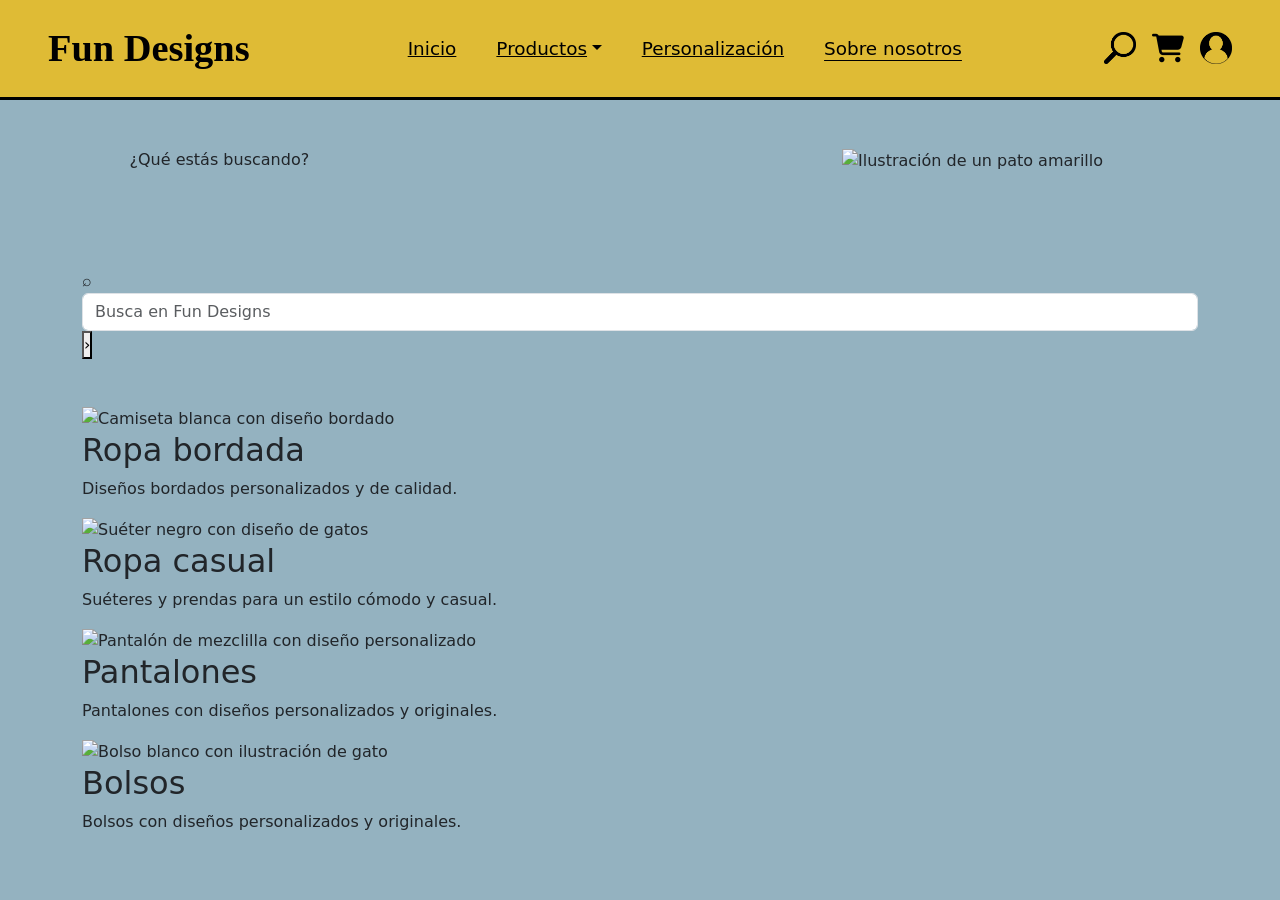
==== busqueda.html @ afbfbb39 "Update busqueda.html" ====
<!DOCTYPE html>
<html lang="es">
<head>
  <meta charset="UTF-8">
  <meta name="viewport" content="width=device-width, initial-scale=1.0">
  <title>Productos | Fun Designs</title>
  <link rel="stylesheet" href="css/style.css">
  <link href="https://cdn.jsdelivr.net/npm/bootstrap@5.3.8/dist/css/bootstrap.min.css" rel="stylesheet">
</head>

<body>
  <header>
    <nav class="navbar navbar-expand-lg fun-navbar">
      <div class="container-fluid px-4 px-lg-5">
        <a class="navbar-brand fun-brand" href="index.html">Fun Designs</a>

        <button class="navbar-toggler" type="button" data-bs-toggle="collapse" data-bs-target="#menuPrincipal" aria-controls="menuPrincipal" aria-expanded="false" aria-label="Abrir menú de navegación">
          <span class="navbar-toggler-icon"></span>
        </button>

        <div class="collapse navbar-collapse" id="menuPrincipal">
          <ul class="navbar-nav mx-auto align-items-lg-center gap-lg-4">
            <li class="nav-item">
              <a class="nav-link" href="index.html">Inicio</a>
            </li>
            <li class="nav-item dropdown">
              <a class="nav-link dropdown-toggle" href="#" role="button" data-bs-toggle="dropdown" aria-expanded="false">Productos</a>
              <ul class="dropdown-menu">
                <li><a class="dropdown-item" href="index.html#products-section">Productos destacados</a></li>
                <li><a class="dropdown-item" href="index.html#categories-section">Categorías</a></li>
              </ul>
            </li>
            <li class="nav-item">
              <a class="nav-link" href="#">Personalización</a>
            </li>
            <li class="nav-item">
              <a class="nav-link active" aria-current="page" href="sobre-nosotros.html">Sobre nosotros</a>
            </li>
          </ul>

          <div class="navbar-icons d-flex align-items-center gap-3 mt-3 mt-lg-0">
            <a href="busqueda.html" aria-label="Buscar"><img src="img/search.png" alt="Buscar"></a>
            <a href="#" aria-label="Carrito"><img src="img/carrito.png" alt="Carrito de compras"></a>
            <a href="#" aria-label="Usuario"><img src="img/usuario.png" alt="Cuenta de usuario"></a>
          </div>
        </div>
      </div>
    </nav>
  </header>

  <main>
    <section id="encabezado-busqueda" class="container-fluid">
      <div class="container py-5">
        <div class="row align-items-center justify-content-center g-4">
          <div class="col-12 col-md-7 text-center text-md-start">
            <div class="search-question" aria-label="¿Qué estás buscando?">
              <span class="question-yellow">¿Qué estás</span>
              <span class="question-paper">buscando?</span>
            </div>
          </div>
          <div class="col-8 col-sm-6 col-md-4 text-center">
            <img src="img/pato-busqueda.png" class="img-fluid search-duck" alt="Ilustración de un pato amarillo">
          </div>
        </div>
      </div>
    </section>

    <section id="resultados-busqueda" class="container-fluid py-5">
      <div class="container search-content">
        <form class="search-form mb-5" role="search" action="#" method="get">
          <label for="buscador" class="visually-hidden">Buscar en Fun Designs</label>
          <span class="search-form-icon" aria-hidden="true">⌕</span>
          <input id="buscador" name="q" type="search" class="form-control" placeholder="Busca en Fun Designs">
          <button type="submit" class="search-submit" aria-label="Realizar búsqueda">›</button>
        </form>

        <div class="search-results-list">
          <article class="search-result-card">
            <img src="img/ropa-bordada.png" alt="Camiseta blanca con diseño bordado" class="search-result-image">
            <div>
              <h2>Ropa bordada</h2>
              <p>Diseños bordados personalizados y de calidad.</p>
            </div>
          </article>

          <article class="search-result-card">
            <img src="img/ropa-casual-busqueda.png" alt="Suéter negro con diseño de gatos" class="search-result-image">
            <div>
              <h2>Ropa casual</h2>
              <p>Suéteres y prendas para un estilo cómodo y casual.</p>
            </div>
          </article>

          <article class="search-result-card">
            <img src="img/pantalones-busqueda.png" alt="Pantalón de mezclilla con diseño personalizado" class="search-result-image">
            <div>
              <h2>Pantalones</h2>
              <p>Pantalones con diseños personalizados y originales.</p>
            </div>
          </article>

          <article class="search-result-card">
            <img src="img/bolsos-busqueda.png" alt="Bolso blanco con ilustración de gato" class="search-result-image">
            <div>
              <h2>Bolsos</h2>
              <p>Bolsos con diseños personalizados y originales.</p>
            </div>
          </article>
        </div>
      </div>
    </section>
  </main>

  <script src="https://cdn.jsdelivr.net/npm/bootstrap@5.3.8/dist/js/bootstrap.bundle.min.js"></script>
</body>
</html>
---- css/style.css ----
@import url('https://fonts.googleapis.com/css2?family=Poppins:wght@400;600;700&display=swap');

* {
    box-sizing: border-box;
    margin: 0;
    padding: 0;
}

body {
    font-family: 'Poppins', sans-serif;
    color: #000;
    background: #94B2C0 !important;
}

button {
    font-family: inherit;
    cursor: pointer;
}

.header {
    height: 100px;
    width: 100%;
    display: flex;
    align-items: center;
	padding-left: 20px;
	padding-right: 30px;
	background-color: #DFBB35;
    border-bottom: 3px solid black;
}

.navbar .nav-link {
    font-size: 20px;
    color: #000;
	font-weight: bold;
	text-decoration: underline;
}

.header-icons {
    display: flex;
    gap: 30px;
    margin-left: auto;
}


#hero {
    min-height: 700px;
    background: #5E8EA6;
    padding: 70px 60px;
}

.primary-button,
.secondary-button {
    padding: 14px 25px;

    background: #94B2C0;

    border: 2px solid black;
    border-radius: 13px;

    font-size: 38px;
}

#products-section {
    padding: 50px 30px 80px;
    background: #94B2C0;
    border: 3px solid black;
}

.section-title h2 {
    font-size: 45px;
    font-weight: 400;
}

.product-card {
    overflow: hidden;
    background: #5E8EA6;
    border: 2px solid black;
    border-radius: 13px;
}

.product-image {
    display: flex;
    justify-content: center;
    align-items: center;
    width: 100%;
    height: 385px;
    background: #94b2c0;
}

.product-info {
    padding: 10px 14px 16px;
    border-top: 2px solid black;
}

.product-info h3 {
    font-size: 24px;
    font-weight: 400;
}

.product-info p {
    margin-top: 4px;
    font-size: 20px;
}

#categories-section {
    padding: 60px 30px 100px;
    background: #94B2C0;
}

#categories-section > h2 {
    margin-bottom: 40px;
    font-size: 45px;
    font-weight: 400;
}

.category-card {
	position: relative;
    min-height: 420px;
    display: flex;
    justify-content: space-between;
    overflow: hidden;
    background: #5E8EA6;
    border: 2px solid black;
    border-radius: 13px;
	flex-direction: row;
}

.category-image {
    display: flex;
    align-items: flex-end; 
    justify-content: flex-start;
}

.category-content {
	width: 50%;
    padding: 20px 20px 20px 10px;
    text-align: left;
}

.category-content h3 {
    font-size: 36px;
    font-weight: 400;
}

.category-content p {
    margin-top: 15px;
    font-size: 24px;
}

#promo-section {
    position: relative;
    display: flex;
    align-items: center;
    justify-content: space-between;
    min-height: 200px;
    padding: 50px;
    background: #DFBB35;
    border: 3px solid black;
}

.promo-decoration {
    position: absolute;
    top: 50%;                 
    left: 40px;              
    transform: translateY(-50%); 
    z-index: 2;            
}

.promo-decoration img {
    width: 500px;
    height: auto;
    display: block;
}

.promo-content h2 {
    font-size: 45px;
    font-weight: 400;
	margin-left: 500px;
}

.promo-code {
    display: flex;
    align-items: center;
    gap: 25px;
    margin-top: 10px;
    font-size: 36px;
	margin-left: 500px;
}

.promo-code strong {
    padding: 5px 15px;
    border: 2px solid black;
    border-radius: 13px;
}

.footer {
    padding: 30px 40px 40px;
    background: #5E8EA6;
    border: 3px solid black;
	margin-top: 90px;
}

.footer-title {
    display: flex;
    align-items: center;
    gap: 15px;
}

.footer-title h2 {
    font-size: 45px;
    font-weight: 400;
	margin: 0;
}

.footer-line {
    height: 3px;
    margin: 20px 0;
    background: black;
}

.footer-image {
    width: 159px;
    height: 235px;
    background: #94B2C0;
}

.copyright {
    font-size: 30px;
}
/* ================================
   PÁGINA SOBRE NOSOTROS
   ================================ */

.fun-navbar {
    min-height: 100px;
    background-color: #DFBB35;
    border-bottom: 3px solid #000;
}

.fun-brand {
    font-size: clamp(2rem, 3vw, 3.25rem) !important;
    font-family: Georgia, 'Times New Roman', serif;
    font-weight: 700;
    color: #000 !important;
}

.fun-navbar .nav-link {
    color: #000;
    font-size: 1.15rem;
    font-weight: 500;
}

.fun-navbar .nav-link:hover,
.fun-navbar .nav-link:focus,
.fun-navbar .nav-link.active {
    color: #000;
    text-decoration: underline;
    text-underline-offset: 5px;
}

.navbar-icons img {
    width: 32px;
    height: 32px;
    object-fit: contain;
}

#sobre-nosotros {
    min-height: calc(100vh - 100px);
    background-color: #5E8EA6;
}

.about-title {
    margin-bottom: 7rem;
    font-family: Georgia, 'Times New Roman', serif;
    font-size: clamp(2rem, 4vw, 3.2rem);
    font-weight: 700;
}

.about-row {
    padding-bottom: 3rem;
}

.about-card {
    max-width: 390px;
    margin: 0 auto;
}

.about-image {
    width: 118px;
    height: 118px;
    margin-bottom: 1.25rem;
    border-radius: 50%;
    object-fit: cover;
}

.about-card h2 {
    margin-bottom: 1.3rem;
    font-family: Georgia, 'Times New Roman', serif;
    font-size: clamp(1.35rem, 2vw, 1.75rem);
    font-weight: 700;
}

.about-card p {
    margin: 0 auto;
    max-width: 330px;
    font-size: 1.05rem;
    line-height: 1.35;
}

@media (max-width: 991.98px) {
    .fun-navbar {
        padding: 0.75rem 0;
    }

    .fun-navbar .navbar-collapse {
        padding-top: 1rem;
    }

    .about-title {
        margin-bottom: 4rem;
    }
}

@media (max-width: 767.98px) {
    .about-title {
        margin-bottom: 3rem;
    }

    .about-card {
        max-width: 430px;
    }

    .about-card p {
        max-width: 380px;
    }
}
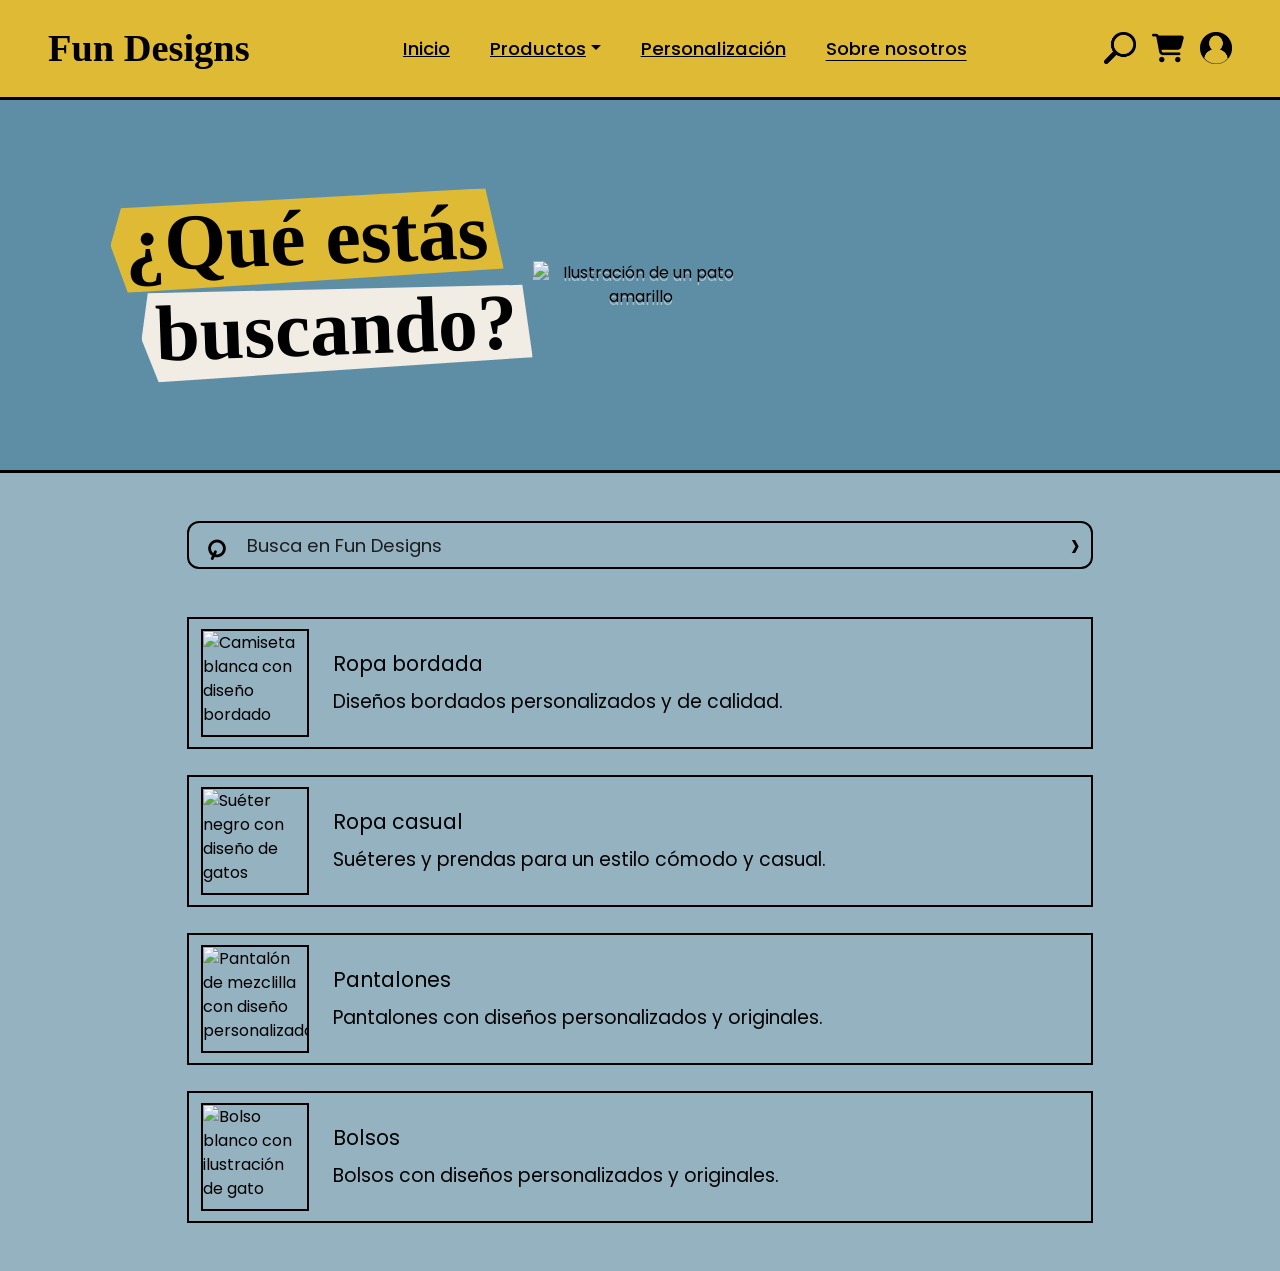
==== commit eee69a28: "Update busqueda.html" ====
--- a/busqueda.html
+++ b/busqueda.html
@@ -3,11 +3,10 @@
 <head>
   <meta charset="UTF-8">
   <meta name="viewport" content="width=device-width, initial-scale=1.0">
-  <title>Productos | Fun Designs</title>
+  <title>Búsqueda | Fun Designs</title>
+  <link href="https://cdn.jsdelivr.net/npm/bootstrap@5.3.8/dist/css/bootstrap.min.css" rel="stylesheet">
   <link rel="stylesheet" href="css/style.css">
-  <link href="https://cdn.jsdelivr.net/npm/bootstrap@5.3.8/dist/css/bootstrap.min.css" rel="stylesheet">
 </head>
-
 <body>
   <header>
     <nav class="navbar navbar-expand-lg fun-navbar">
--- a/css/style.css
+++ b/css/style.css
@@ -226,111 +226,327 @@
 
 .copyright {
     font-size: 30px;
-}
-/* ================================
-   PÁGINA SOBRE NOSOTROS
-   ================================ */
-
-.fun-navbar {
-    min-height: 100px;
-    background-color: #DFBB35;
-    border-bottom: 3px solid #000;
-}
-
-.fun-brand {
-    font-size: clamp(2rem, 3vw, 3.25rem) !important;
-    font-family: Georgia, 'Times New Roman', serif;
-    font-weight: 700;
-    color: #000 !important;
-}
-
-.fun-navbar .nav-link {
-    color: #000;
-    font-size: 1.15rem;
-    font-weight: 500;
-}
-
-.fun-navbar .nav-link:hover,
-.fun-navbar .nav-link:focus,
-.fun-navbar .nav-link.active {
-    color: #000;
-    text-decoration: underline;
-    text-underline-offset: 5px;
-}
-
-.navbar-icons img {
-    width: 32px;
-    height: 32px;
-    object-fit: contain;
-}
-
-#sobre-nosotros {
-    min-height: calc(100vh - 100px);
-    background-color: #5E8EA6;
-}
-
-.about-title {
-    margin-bottom: 7rem;
-    font-family: Georgia, 'Times New Roman', serif;
-    font-size: clamp(2rem, 4vw, 3.2rem);
-    font-weight: 700;
-}
-
-.about-row {
-    padding-bottom: 3rem;
-}
-
-.about-card {
-    max-width: 390px;
-    margin: 0 auto;
-}
-
-.about-image {
-    width: 118px;
-    height: 118px;
-    margin-bottom: 1.25rem;
-    border-radius: 50%;
-    object-fit: cover;
-}
-
-.about-card h2 {
-    margin-bottom: 1.3rem;
-    font-family: Georgia, 'Times New Roman', serif;
-    font-size: clamp(1.35rem, 2vw, 1.75rem);
-    font-weight: 700;
-}
-
-.about-card p {
-    margin: 0 auto;
-    max-width: 330px;
-    font-size: 1.05rem;
-    line-height: 1.35;
-}
-
-@media (max-width: 991.98px) {
-    .fun-navbar {
-        padding: 0.75rem 0;
-    }
-
-    .fun-navbar .navbar-collapse {
-        padding-top: 1rem;
-    }
-
-    .about-title {
-        margin-bottom: 4rem;
-    }
-}
-
-@media (max-width: 767.98px) {
-    .about-title {
-        margin-bottom: 3rem;
-    }
-
-    .about-card {
-        max-width: 430px;
-    }
-
-    .about-card p {
-        max-width: 380px;
-    }
-}
+}
+/* ================================
+   PÁGINA SOBRE NOSOTROS
+   ================================ */
+
+.fun-navbar {
+    min-height: 100px;
+    background-color: #DFBB35;
+    border-bottom: 3px solid #000;
+}
+
+.fun-brand {
+    font-size: clamp(2rem, 3vw, 3.25rem) !important;
+    font-family: Georgia, 'Times New Roman', serif;
+    font-weight: 700;
+    color: #000 !important;
+}
+
+.fun-navbar .nav-link {
+    color: #000;
+    font-size: 1.15rem;
+    font-weight: 500;
+}
+
+.fun-navbar .nav-link:hover,
+.fun-navbar .nav-link:focus,
+.fun-navbar .nav-link.active {
+    color: #000;
+    text-decoration: underline;
+    text-underline-offset: 5px;
+}
+
+.navbar-icons img {
+    width: 32px;
+    height: 32px;
+    object-fit: contain;
+}
+
+#sobre-nosotros {
+    min-height: calc(100vh - 100px);
+    background-color: #5E8EA6;
+}
+
+.about-title {
+    margin-bottom: 7rem;
+    font-family: Georgia, 'Times New Roman', serif;
+    font-size: clamp(2rem, 4vw, 3.2rem);
+    font-weight: 700;
+}
+
+.about-row {
+    padding-bottom: 3rem;
+}
+
+.about-card {
+    max-width: 390px;
+    margin: 0 auto;
+}
+
+.about-image {
+    width: 118px;
+    height: 118px;
+    margin-bottom: 1.25rem;
+    border-radius: 50%;
+    object-fit: cover;
+}
+
+.about-card h2 {
+    margin-bottom: 1.3rem;
+    font-family: Georgia, 'Times New Roman', serif;
+    font-size: clamp(1.35rem, 2vw, 1.75rem);
+    font-weight: 700;
+}
+
+.about-card p {
+    margin: 0 auto;
+    max-width: 330px;
+    font-size: 1.05rem;
+    line-height: 1.35;
+}
+
+@media (max-width: 991.98px) {
+    .fun-navbar {
+        padding: 0.75rem 0;
+    }
+
+    .fun-navbar .navbar-collapse {
+        padding-top: 1rem;
+    }
+
+    .about-title {
+        margin-bottom: 4rem;
+    }
+}
+
+@media (max-width: 767.98px) {
+    .about-title {
+        margin-bottom: 3rem;
+    }
+
+    .about-card {
+        max-width: 430px;
+    }
+
+    .about-card p {
+        max-width: 380px;
+    }
+}
+
+/* ================================
+   PÁGINA DE BÚSQUEDA
+   ================================ */
+
+.search-navbar .product-dropdown-link {
+    min-width: 190px;
+    padding: .35rem .75rem !important;
+    border: 1.5px solid #000;
+}
+
+#encabezado-busqueda {
+    background-color: #5E8EA6;
+    border-bottom: 3px solid #000;
+}
+
+#encabezado-busqueda .container {
+    min-height: 370px;
+    display: flex;
+    align-items: center;
+}
+
+.search-question {
+    display: inline-flex;
+    flex-direction: column;
+    align-items: flex-start;
+    font-family: Georgia, 'Times New Roman', serif;
+    font-weight: 700;
+    font-size: clamp(3rem, 6.2vw, 6rem);
+    line-height: .95;
+    transform: rotate(-2deg);
+}
+
+.question-yellow,
+.question-paper {
+    display: inline-block;
+    padding: .08em .18em .13em;
+    color: #000;
+}
+
+.question-yellow {
+    background: #DFBB35;
+    clip-path: polygon(3% 8%, 96% 0, 100% 88%, 4% 100%, 0 48%);
+}
+
+.question-paper {
+    margin-top: -.02em;
+    margin-left: .35em;
+    background: #f1ece4;
+    clip-path: polygon(2% 3%, 98% 8%, 100% 87%, 4% 100%, 0 53%);
+}
+
+.search-duck {
+    width: min(330px, 100%);
+    filter: drop-shadow(0 3px 0 rgba(255,255,255,.45));
+}
+
+#resultados-busqueda {
+    background-color: #94B2C0;
+    min-height: 710px;
+}
+
+.search-content {
+    max-width: 930px;
+}
+
+.search-form {
+    position: relative;
+    display: flex;
+    align-items: center;
+}
+
+.search-form .form-control {
+    height: 48px;
+    padding: 0 55px 0 58px;
+    background: transparent;
+    border: 2px solid #000;
+    border-radius: 12px;
+    color: #000;
+    font-size: 1.15rem;
+    box-shadow: none;
+}
+
+.search-form .form-control::placeholder {
+    color: #1d1d1d;
+    opacity: 1;
+}
+
+.search-form .form-control:focus {
+    background: rgba(255,255,255,.08);
+    border-color: #000;
+    box-shadow: 0 0 0 .2rem rgba(0,0,0,.08);
+}
+
+.search-form-icon {
+    position: absolute;
+    left: 17px;
+    z-index: 2;
+    font-family: Arial, sans-serif;
+    font-size: 2.2rem;
+    font-weight: 700;
+    line-height: 1;
+    transform: rotate(-20deg);
+    pointer-events: none;
+}
+
+.search-submit {
+    position: absolute;
+    right: 13px;
+    z-index: 2;
+    border: 0;
+    background: transparent;
+    color: #000;
+    font-size: 2.3rem;
+    line-height: 1;
+}
+
+.search-results-list {
+    display: grid;
+    gap: 26px;
+}
+
+.search-result-card {
+    display: flex;
+    align-items: center;
+    gap: 24px;
+    min-height: 130px;
+    padding: 10px 12px;
+    border: 2px solid #000;
+    background: transparent;
+}
+
+.search-result-image {
+    width: 108px;
+    height: 108px;
+    flex: 0 0 108px;
+    object-fit: contain;
+    border: 2px solid #000;
+    background: #94B2C0;
+}
+
+.search-result-card h2 {
+    margin: 0 0 12px;
+    font-size: 1.28rem;
+    font-weight: 400;
+}
+
+.search-result-card p {
+    margin: 0;
+    font-size: 1.18rem;
+    line-height: 1.35;
+}
+
+@media (max-width: 991.98px) {
+    #encabezado-busqueda .container {
+        min-height: 330px;
+    }
+
+    .search-navbar .product-dropdown-link {
+        min-width: 0;
+        border: 0;
+        padding-left: 0 !important;
+    }
+}
+
+@media (max-width: 767.98px) {
+    #encabezado-busqueda .container {
+        min-height: auto;
+    }
+
+    .search-question {
+        align-items: center;
+        font-size: clamp(2.8rem, 13vw, 4.6rem);
+    }
+
+    .question-paper {
+        margin-left: 0;
+    }
+
+    .search-duck {
+        width: min(245px, 75vw);
+    }
+
+    .search-result-card {
+        gap: 15px;
+        min-height: 112px;
+    }
+
+    .search-result-image {
+        width: 88px;
+        height: 88px;
+        flex-basis: 88px;
+    }
+
+    .search-result-card h2 {
+        margin-bottom: 6px;
+        font-size: 1.08rem;
+    }
+
+    .search-result-card p {
+        font-size: .95rem;
+    }
+}
+
+@media (max-width: 480px) {
+    .search-result-card {
+        align-items: flex-start;
+        padding: 10px;
+    }
+
+    .search-result-image {
+        width: 74px;
+        height: 74px;
+        flex-basis: 74px;
+    }
+}
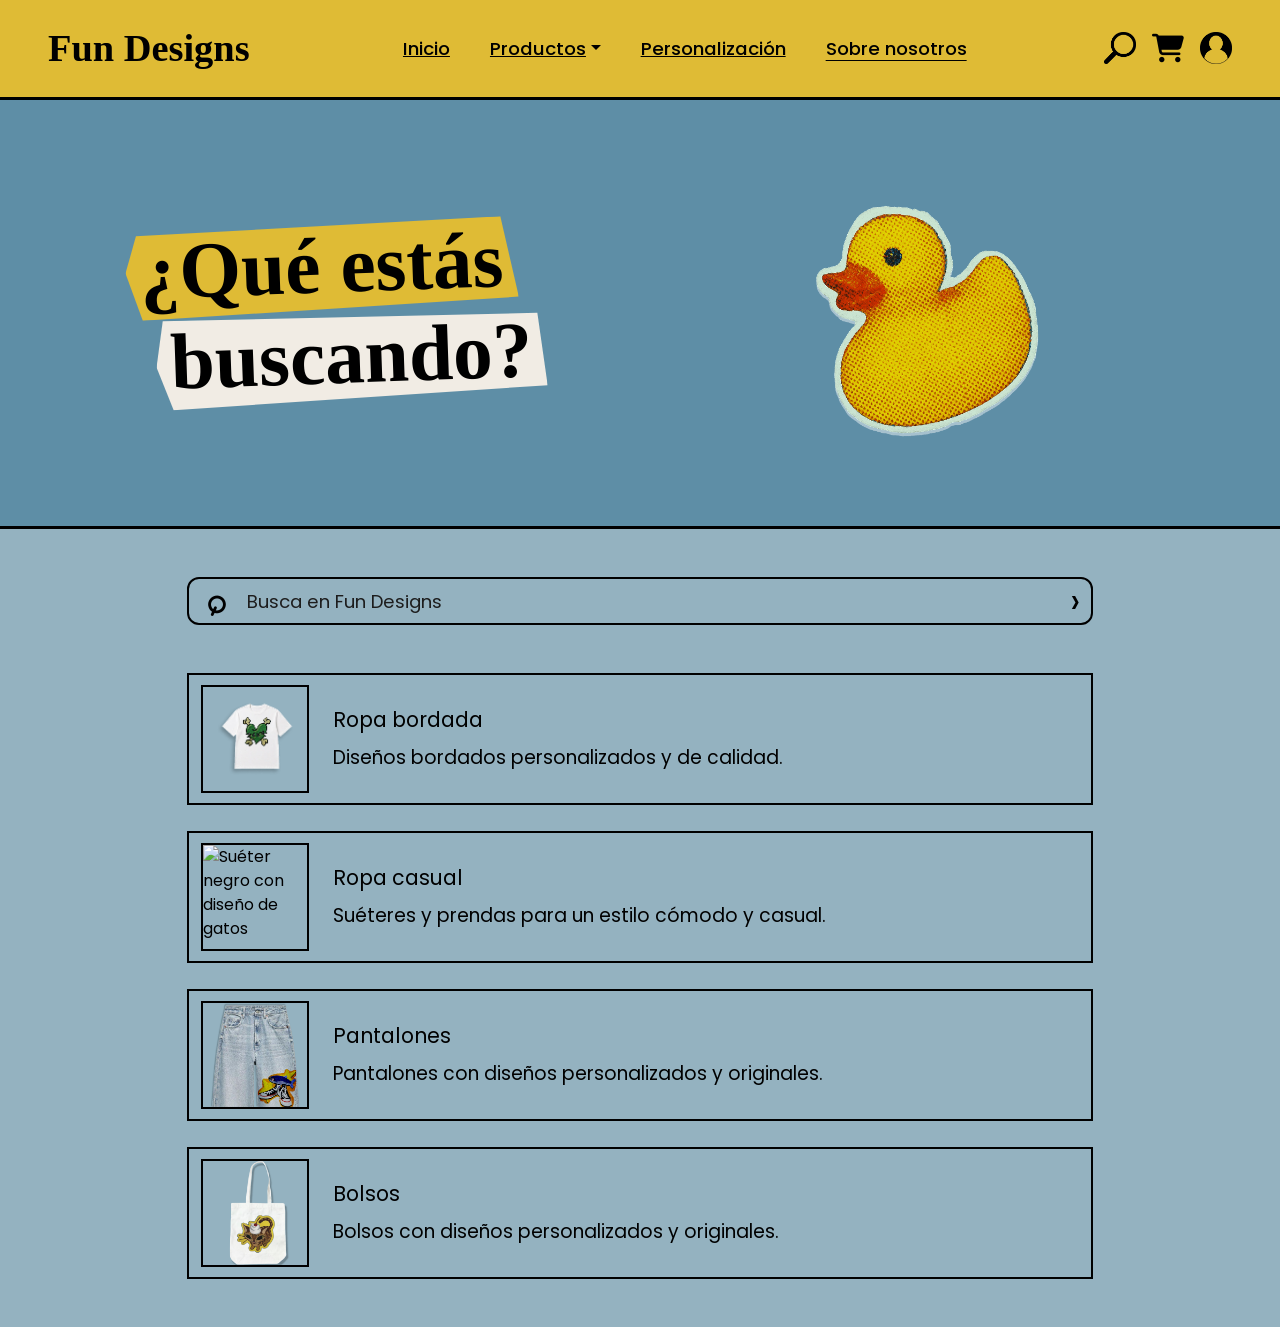
==== commit a2e60590: "Update busqueda.html" ====
--- a/busqueda.html
+++ b/busqueda.html
@@ -91,7 +91,7 @@
           </article>
 
           <article class="search-result-card">
-            <img src="img/pantalones-busqueda.png" alt="Pantalón de mezclilla con diseño personalizado" class="search-result-image">
+            <img src="img/jeans.png" alt="Pantalón de mezclilla con diseño personalizado" class="search-result-image">
             <div>
               <h2>Pantalones</h2>
               <p>Pantalones con diseños personalizados y originales.</p>
@@ -99,7 +99,7 @@
           </article>
 
           <article class="search-result-card">
-            <img src="img/bolsos-busqueda.png" alt="Bolso blanco con ilustración de gato" class="search-result-image">
+            <img src="img/cat_sundae.png" alt="Bolso blanco con ilustración de gato" class="search-result-image">
             <div>
               <h2>Bolsos</h2>
               <p>Bolsos con diseños personalizados y originales.</p>
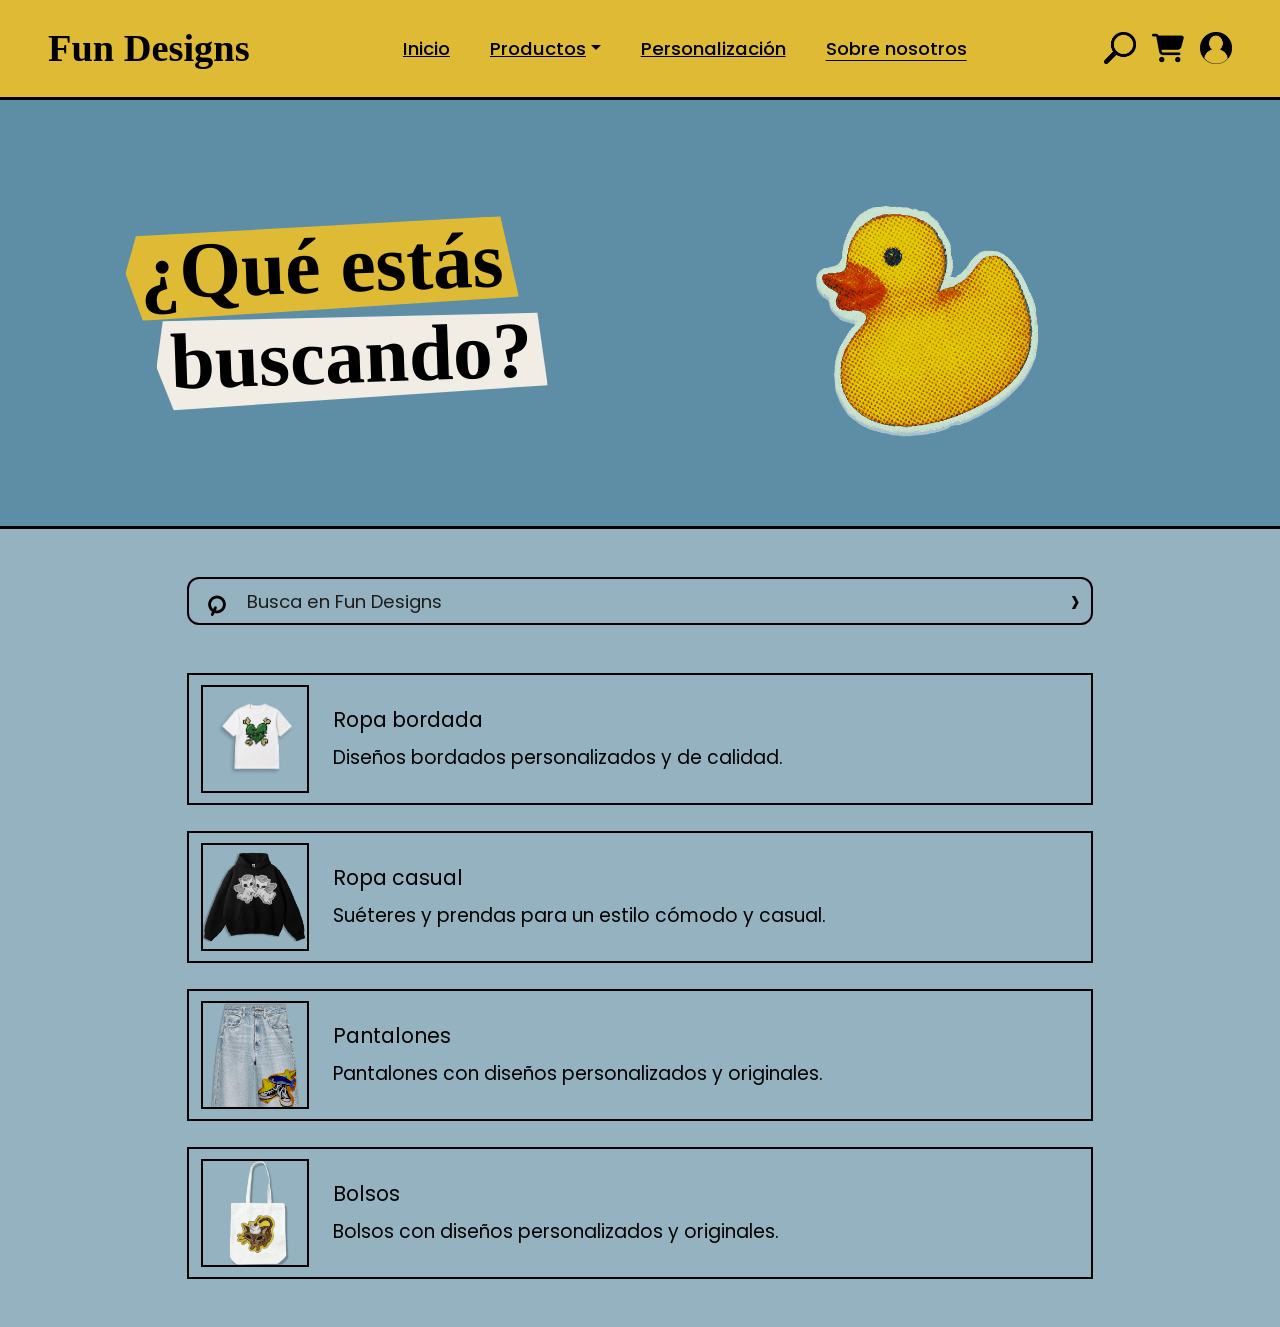
==== commit 0a6585e8: "Update busqueda.html" ====
--- a/busqueda.html
+++ b/busqueda.html
@@ -83,7 +83,7 @@
           </article>
 
           <article class="search-result-card">
-            <img src="img/ropa-casual-busqueda.png" alt="Suéter negro con diseño de gatos" class="search-result-image">
+            <img src="img/angel_cats.png" alt="Suéter negro con diseño de gatos" class="search-result-image">
             <div>
               <h2>Ropa casual</h2>
               <p>Suéteres y prendas para un estilo cómodo y casual.</p>
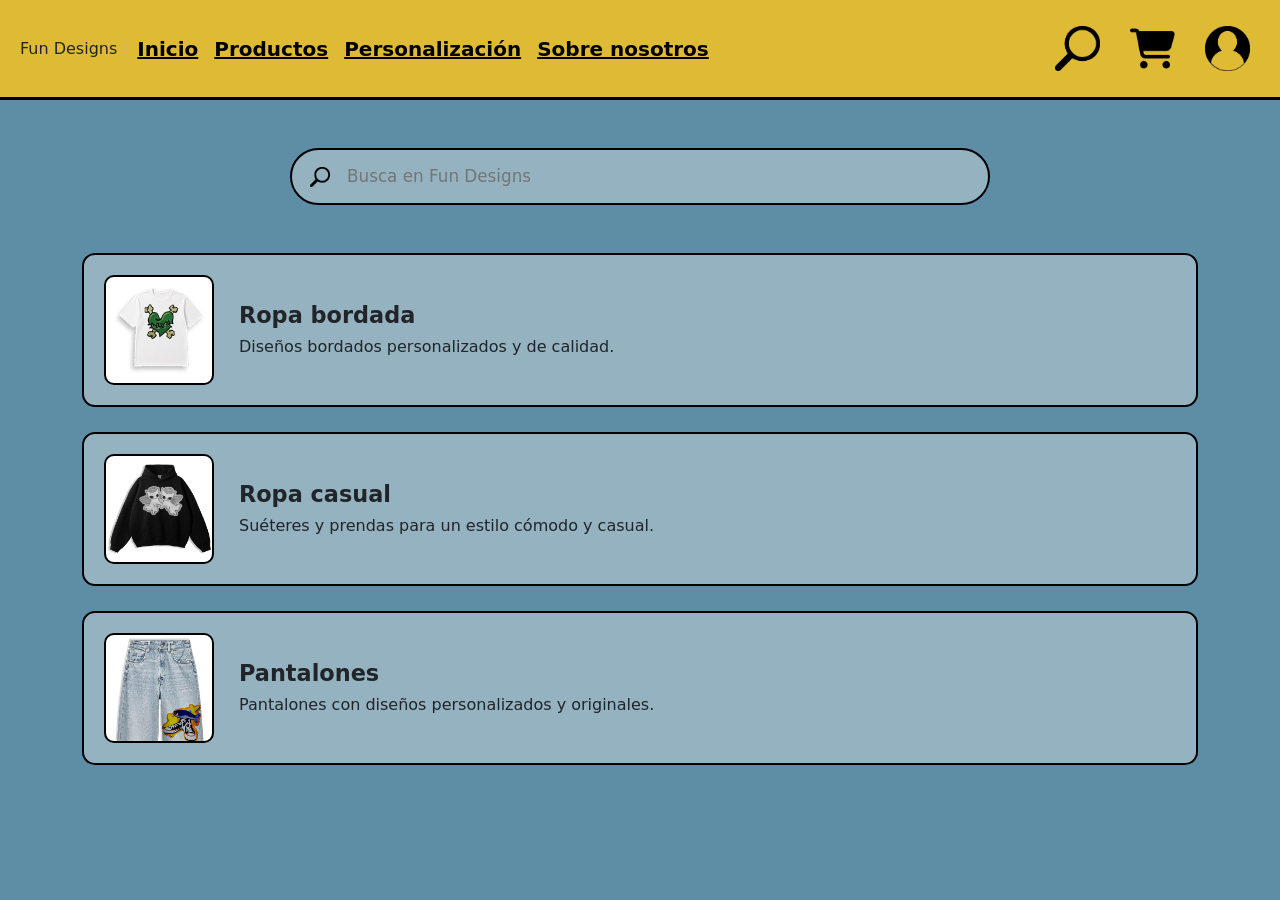
==== commit b283e882: "Add files via upload Arreglo de errores." ====
--- a/busqueda.html
+++ b/busqueda.html
@@ -1,115 +1,79 @@
-<!DOCTYPE html>
-<html lang="es">
-<head>
-  <meta charset="UTF-8">
-  <meta name="viewport" content="width=device-width, initial-scale=1.0">
-  <title>Búsqueda | Fun Designs</title>
-  <link href="https://cdn.jsdelivr.net/npm/bootstrap@5.3.8/dist/css/bootstrap.min.css" rel="stylesheet">
-  <link rel="stylesheet" href="css/style.css">
-</head>
-<body>
-  <header>
-    <nav class="navbar navbar-expand-lg fun-navbar">
-      <div class="container-fluid px-4 px-lg-5">
-        <a class="navbar-brand fun-brand" href="index.html">Fun Designs</a>
-
-        <button class="navbar-toggler" type="button" data-bs-toggle="collapse" data-bs-target="#menuPrincipal" aria-controls="menuPrincipal" aria-expanded="false" aria-label="Abrir menú de navegación">
-          <span class="navbar-toggler-icon"></span>
-        </button>
-
-        <div class="collapse navbar-collapse" id="menuPrincipal">
-          <ul class="navbar-nav mx-auto align-items-lg-center gap-lg-4">
-            <li class="nav-item">
-              <a class="nav-link" href="index.html">Inicio</a>
-            </li>
-            <li class="nav-item dropdown">
-              <a class="nav-link dropdown-toggle" href="#" role="button" data-bs-toggle="dropdown" aria-expanded="false">Productos</a>
-              <ul class="dropdown-menu">
-                <li><a class="dropdown-item" href="index.html#products-section">Productos destacados</a></li>
-                <li><a class="dropdown-item" href="index.html#categories-section">Categorías</a></li>
-              </ul>
-            </li>
-            <li class="nav-item">
-              <a class="nav-link" href="#">Personalización</a>
-            </li>
-            <li class="nav-item">
-              <a class="nav-link active" aria-current="page" href="sobre-nosotros.html">Sobre nosotros</a>
-            </li>
-          </ul>
-
-          <div class="navbar-icons d-flex align-items-center gap-3 mt-3 mt-lg-0">
-            <a href="busqueda.html" aria-label="Buscar"><img src="img/search.png" alt="Buscar"></a>
-            <a href="#" aria-label="Carrito"><img src="img/carrito.png" alt="Carrito de compras"></a>
-            <a href="#" aria-label="Usuario"><img src="img/usuario.png" alt="Cuenta de usuario"></a>
-          </div>
-        </div>
-      </div>
-    </nav>
-  </header>
-
-  <main>
-    <section id="encabezado-busqueda" class="container-fluid">
-      <div class="container py-5">
-        <div class="row align-items-center justify-content-center g-4">
-          <div class="col-12 col-md-7 text-center text-md-start">
-            <div class="search-question" aria-label="¿Qué estás buscando?">
-              <span class="question-yellow">¿Qué estás</span>
-              <span class="question-paper">buscando?</span>
-            </div>
-          </div>
-          <div class="col-8 col-sm-6 col-md-4 text-center">
-            <img src="img/pato-busqueda.png" class="img-fluid search-duck" alt="Ilustración de un pato amarillo">
-          </div>
-        </div>
-      </div>
-    </section>
-
-    <section id="resultados-busqueda" class="container-fluid py-5">
-      <div class="container search-content">
-        <form class="search-form mb-5" role="search" action="#" method="get">
-          <label for="buscador" class="visually-hidden">Buscar en Fun Designs</label>
-          <span class="search-form-icon" aria-hidden="true">⌕</span>
-          <input id="buscador" name="q" type="search" class="form-control" placeholder="Busca en Fun Designs">
-          <button type="submit" class="search-submit" aria-label="Realizar búsqueda">›</button>
-        </form>
-
-        <div class="search-results-list">
-          <article class="search-result-card">
-            <img src="img/ropa-bordada.png" alt="Camiseta blanca con diseño bordado" class="search-result-image">
-            <div>
-              <h2>Ropa bordada</h2>
-              <p>Diseños bordados personalizados y de calidad.</p>
-            </div>
-          </article>
-
-          <article class="search-result-card">
-            <img src="img/angel_cats.png" alt="Suéter negro con diseño de gatos" class="search-result-image">
-            <div>
-              <h2>Ropa casual</h2>
-              <p>Suéteres y prendas para un estilo cómodo y casual.</p>
-            </div>
-          </article>
-
-          <article class="search-result-card">
-            <img src="img/jeans.png" alt="Pantalón de mezclilla con diseño personalizado" class="search-result-image">
-            <div>
-              <h2>Pantalones</h2>
-              <p>Pantalones con diseños personalizados y originales.</p>
-            </div>
-          </article>
-
-          <article class="search-result-card">
-            <img src="img/cat_sundae.png" alt="Bolso blanco con ilustración de gato" class="search-result-image">
-            <div>
-              <h2>Bolsos</h2>
-              <p>Bolsos con diseños personalizados y originales.</p>
-            </div>
-          </article>
-        </div>
-      </div>
-    </section>
-  </main>
-
-  <script src="https://cdn.jsdelivr.net/npm/bootstrap@5.3.8/dist/js/bootstrap.bundle.min.js"></script>
-</body>
-</html>
+<!DOCTYPE html>
+<html lang="es">
+<head>
+<meta charset="UTF-8">
+<meta name="viewport" content="width=device-width, initial-scale=1.0">
+<title>Productos | Fun Designs</title>
+<link rel="stylesheet" href="css/style.css">
+<link href="https://cdn.jsdelivr.net/npm/bootstrap@5.3.8/dist/css/bootstrap.min.css" rel="stylesheet">
+</head>
+
+<body>
+<header class="header">
+ <div> <span class="logo-text">Fun Designs</span> </div> 
+  <nav class="navbar navbar-expand-lg">
+    <div class="container-fluid">
+      <ul class="navbar-nav">
+        <li class="nav-item"> <a class="nav-link" href="index.html">Inicio</a></li>
+        <li class="nav-item"> <a class="nav-link" href="productos.html">Productos</a></li>
+        <li class="nav-item"> <a class="nav-link" href="#">Personalización</a></li>
+        <li class="nav-item"> <a class="nav-link text-nowrap" href="#">Sobre nosotros</a></li>
+      </ul>
+    </div>
+  </nav>
+  <div class="header-icons">
+    <div class="icon-placeholder"> <img src="img/search.png" alt="busqueda" width="45"> </div>
+    <div class="icon-placeholder"> <img src="img/carrito.png" alt="carrito" width="45"> </div>
+    <div class="icon-placeholder"> <img src="img/usuario.png" alt="usuario" width="45"> </div>
+  </div>
+</header>
+
+<main>
+  <section id="productos" class="container-fluid">
+    <div class="container py-5">
+
+      <div class="search-box mx-auto mb-5">
+        <img src="img/search.png" alt="" class="search-box-icon">
+        <input type="text" placeholder="Busca en Fun Designs" aria-label="Busca en Fun Designs">
+      </div>
+
+      <div class="browse-list">
+
+        <article class="browse-card">
+          <div class="browse-thumb">
+            <img src="img/Camisa_Bordada.png" alt="Ropa bordada" class="img-fluid">
+          </div>
+          <div class="browse-info">
+            <h2>Ropa bordada</h2>
+            <p>Diseños bordados personalizados y de calidad.</p>
+          </div>
+        </article>
+
+        <article class="browse-card">
+          <div class="browse-thumb">
+            <img src="img/Hoodie Angel.png" alt="Ropa casual" class="img-fluid">
+          </div>
+          <div class="browse-info">
+            <h2>Ropa casual</h2>
+            <p>Suéteres y prendas para un estilo cómodo y casual.</p>
+          </div>
+        </article>
+
+        <article class="browse-card">
+          <div class="browse-thumb">
+            <img src="img/Jeans.png" alt="Pantalones" class="img-fluid">
+          </div>
+          <div class="browse-info">
+            <h2>Pantalones</h2>
+            <p>Pantalones con diseños personalizados y originales.</p>
+          </div>
+        </article>
+
+      </div>
+    </div>
+  </section>
+</main>
+
+<script src="https://cdn.jsdelivr.net/npm/bootstrap@5.3.8/dist/js/bootstrap.bundle.min.js"></script>
+</body>
+</html>
--- a/css/style.css
+++ b/css/style.css
@@ -335,218 +335,100 @@
     }
 }
 
-/* ================================
-   PÁGINA DE BÚSQUEDA
-   ================================ */
-
-.search-navbar .product-dropdown-link {
-    min-width: 190px;
-    padding: .35rem .75rem !important;
-    border: 1.5px solid #000;
-}
-
-#encabezado-busqueda {
+#productos {
+    min-height: calc(100vh - 100px);
     background-color: #5E8EA6;
-    border-bottom: 3px solid #000;
-}
-
-#encabezado-busqueda .container {
-    min-height: 370px;
-    display: flex;
-    align-items: center;
-}
-
-.search-question {
-    display: inline-flex;
+}
+
+.search-box {
+    position: relative;
+    max-width: 700px;
+}
+
+.search-box input {
+    width: 100%;
+    padding: 14px 20px 14px 55px;
+    border: 2px solid #000;
+    border-radius: 50px;
+    background: #94B2C0;
+    font-family: inherit;
+    font-size: 1.05rem;
+}
+
+.search-box-icon {
+    position: absolute;
+    left: 20px;
+    top: 50%;
+    width: 20px;
+    height: 20px;
+    transform: translateY(-50%);
+}
+
+.browse-list {
+    display: flex;
     flex-direction: column;
-    align-items: flex-start;
-    font-family: Georgia, 'Times New Roman', serif;
+    gap: 25px;
+}
+
+.browse-card {
+    display: flex;
+    align-items: center;
+    gap: 25px;
+    padding: 20px;
+    background: #94B2C0;
+    border: 2px solid #000;
+    border-radius: 13px;
+}
+
+.browse-thumb {
+    flex-shrink: 0;
+    width: 110px;
+    height: 110px;
+    display: flex;
+    align-items: center;
+    justify-content: center;
+    overflow: hidden;
+    background: #fff;
+    border: 2px solid #000;
+    border-radius: 10px;
+}
+
+.browse-thumb img {
+    width: 100%;
+    height: 100%;
+    object-fit: cover;
+}
+
+.browse-info h2 {
+    font-size: 1.4rem;
+    font-weight: 600;
+    margin-bottom: 6px;
+}
+
+.browse-info p {
+    font-size: 1rem;
+    margin: 0;
+}
+
+.cart-icon {
+    position: relative;
+}
+
+.cart-badge {
+    position: absolute;
+    top: -6px;
+    right: -8px;
+    background: #000;
+    color: #fff;
+    font-size: 11px;
     font-weight: 700;
-    font-size: clamp(3rem, 6.2vw, 6rem);
-    line-height: .95;
-    transform: rotate(-2deg);
-}
-
-.question-yellow,
-.question-paper {
-    display: inline-block;
-    padding: .08em .18em .13em;
-    color: #000;
-}
-
-.question-yellow {
-    background: #DFBB35;
-    clip-path: polygon(3% 8%, 96% 0, 100% 88%, 4% 100%, 0 48%);
-}
-
-.question-paper {
-    margin-top: -.02em;
-    margin-left: .35em;
-    background: #f1ece4;
-    clip-path: polygon(2% 3%, 98% 8%, 100% 87%, 4% 100%, 0 53%);
-}
-
-.search-duck {
-    width: min(330px, 100%);
-    filter: drop-shadow(0 3px 0 rgba(255,255,255,.45));
-}
-
-#resultados-busqueda {
-    background-color: #94B2C0;
-    min-height: 710px;
-}
-
-.search-content {
-    max-width: 930px;
-}
-
-.search-form {
-    position: relative;
-    display: flex;
-    align-items: center;
-}
-
-.search-form .form-control {
-    height: 48px;
-    padding: 0 55px 0 58px;
-    background: transparent;
-    border: 2px solid #000;
-    border-radius: 12px;
-    color: #000;
-    font-size: 1.15rem;
-    box-shadow: none;
-}
-
-.search-form .form-control::placeholder {
-    color: #1d1d1d;
-    opacity: 1;
-}
-
-.search-form .form-control:focus {
-    background: rgba(255,255,255,.08);
-    border-color: #000;
-    box-shadow: 0 0 0 .2rem rgba(0,0,0,.08);
-}
-
-.search-form-icon {
-    position: absolute;
-    left: 17px;
-    z-index: 2;
-    font-family: Arial, sans-serif;
-    font-size: 2.2rem;
-    font-weight: 700;
-    line-height: 1;
-    transform: rotate(-20deg);
-    pointer-events: none;
-}
-
-.search-submit {
-    position: absolute;
-    right: 13px;
-    z-index: 2;
-    border: 0;
-    background: transparent;
-    color: #000;
-    font-size: 2.3rem;
-    line-height: 1;
-}
-
-.search-results-list {
-    display: grid;
-    gap: 26px;
-}
-
-.search-result-card {
-    display: flex;
-    align-items: center;
-    gap: 24px;
-    min-height: 130px;
-    padding: 10px 12px;
-    border: 2px solid #000;
-    background: transparent;
-}
-
-.search-result-image {
-    width: 108px;
-    height: 108px;
-    flex: 0 0 108px;
-    object-fit: contain;
-    border: 2px solid #000;
-    background: #94B2C0;
-}
-
-.search-result-card h2 {
-    margin: 0 0 12px;
-    font-size: 1.28rem;
-    font-weight: 400;
-}
-
-.search-result-card p {
-    margin: 0;
-    font-size: 1.18rem;
-    line-height: 1.35;
-}
-
-@media (max-width: 991.98px) {
-    #encabezado-busqueda .container {
-        min-height: 330px;
-    }
-
-    .search-navbar .product-dropdown-link {
-        min-width: 0;
-        border: 0;
-        padding-left: 0 !important;
-    }
-}
-
-@media (max-width: 767.98px) {
-    #encabezado-busqueda .container {
-        min-height: auto;
-    }
-
-    .search-question {
-        align-items: center;
-        font-size: clamp(2.8rem, 13vw, 4.6rem);
-    }
-
-    .question-paper {
-        margin-left: 0;
-    }
-
-    .search-duck {
-        width: min(245px, 75vw);
-    }
-
-    .search-result-card {
-        gap: 15px;
-        min-height: 112px;
-    }
-
-    .search-result-image {
-        width: 88px;
-        height: 88px;
-        flex-basis: 88px;
-    }
-
-    .search-result-card h2 {
-        margin-bottom: 6px;
-        font-size: 1.08rem;
-    }
-
-    .search-result-card p {
-        font-size: .95rem;
-    }
-}
-
-@media (max-width: 480px) {
-    .search-result-card {
-        align-items: flex-start;
-        padding: 10px;
-    }
-
-    .search-result-image {
-        width: 74px;
-        height: 74px;
-        flex-basis: 74px;
-    }
-}
+    padding: 1px 5px;
+    border-radius: 50%;
+}
+
+@media (max-width: 575.98px) {
+    .browse-card {
+        flex-direction: column;
+        text-align: center;
+    }
+}
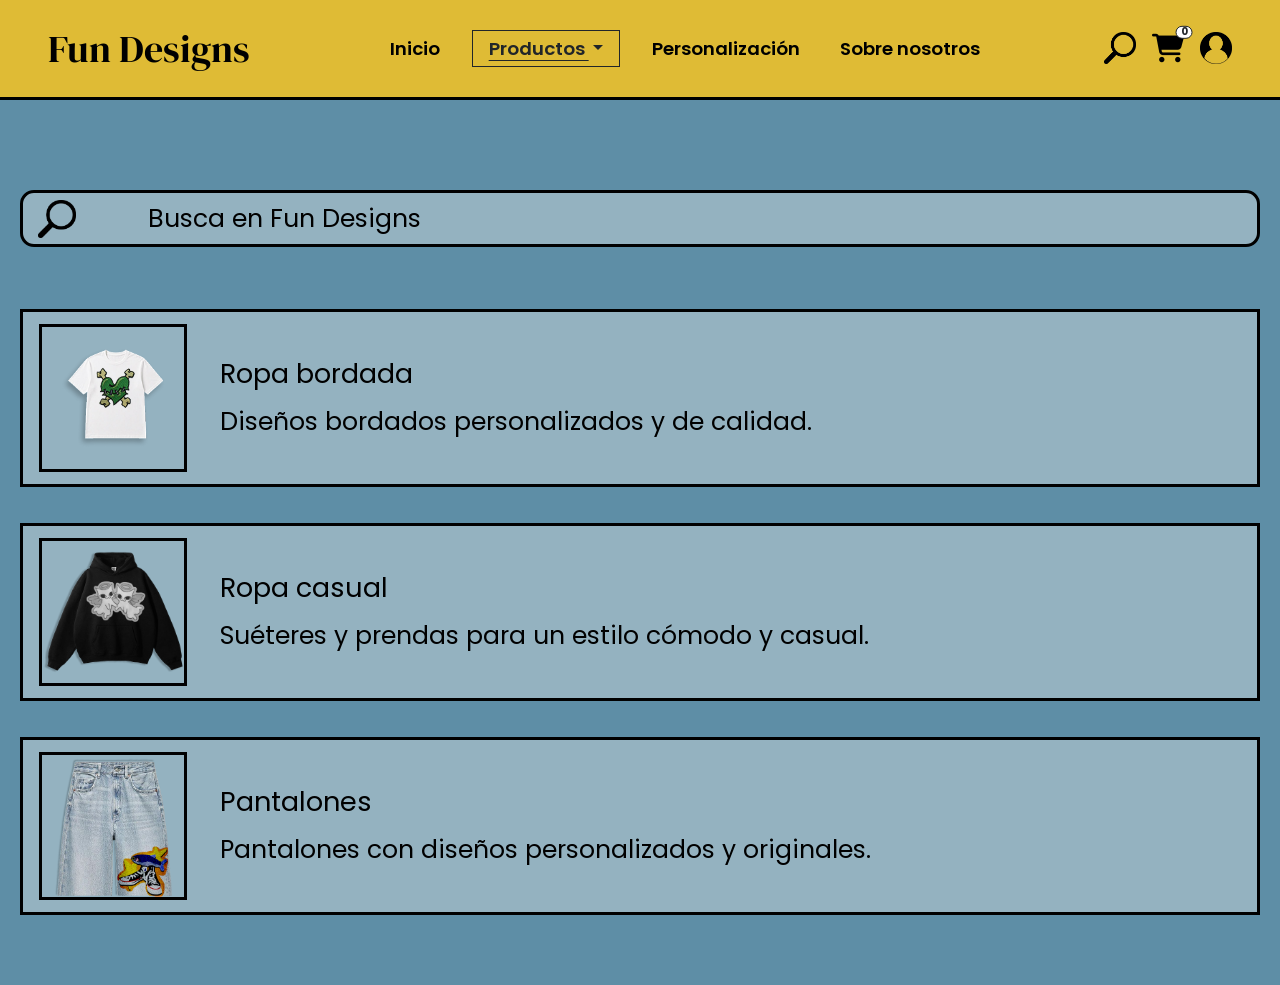
==== commit 1b365b71: "Add files via upload Más correciones." ====
--- a/busqueda.html
+++ b/busqueda.html
@@ -1,79 +1,304 @@
 <!DOCTYPE html>
 <html lang="es">
+
 <head>
-<meta charset="UTF-8">
-<meta name="viewport" content="width=device-width, initial-scale=1.0">
-<title>Productos | Fun Designs</title>
-<link rel="stylesheet" href="css/style.css">
-<link href="https://cdn.jsdelivr.net/npm/bootstrap@5.3.8/dist/css/bootstrap.min.css" rel="stylesheet">
+    <meta charset="UTF-8">
+    <meta name="viewport" content="width=device-width, initial-scale=1.0">
+
+    <title>Productos | Fun Designs</title>
+
+    <link rel="preconnect" href="https://fonts.googleapis.com">
+    <link rel="preconnect" href="https://fonts.gstatic.com" crossorigin>
+
+    <link
+        href="https://fonts.googleapis.com/css2?family=DM+Serif+Display&family=Poppins:wght@400;600;700&display=swap"
+        rel="stylesheet">
+
+    <link
+        href="https://cdn.jsdelivr.net/npm/bootstrap@5.3.8/dist/css/bootstrap.min.css"
+        rel="stylesheet">
+
+	<link rel="stylesheet" href="css/style.css">
 </head>
 
-<body>
-<header class="header">
- <div> <span class="logo-text">Fun Designs</span> </div> 
-  <nav class="navbar navbar-expand-lg">
-    <div class="container-fluid">
-      <ul class="navbar-nav">
-        <li class="nav-item"> <a class="nav-link" href="index.html">Inicio</a></li>
-        <li class="nav-item"> <a class="nav-link" href="productos.html">Productos</a></li>
-        <li class="nav-item"> <a class="nav-link" href="#">Personalización</a></li>
-        <li class="nav-item"> <a class="nav-link text-nowrap" href="#">Sobre nosotros</a></li>
-      </ul>
-    </div>
-  </nav>
-  <div class="header-icons">
-    <div class="icon-placeholder"> <img src="img/search.png" alt="busqueda" width="45"> </div>
-    <div class="icon-placeholder"> <img src="img/carrito.png" alt="carrito" width="45"> </div>
-    <div class="icon-placeholder"> <img src="img/usuario.png" alt="usuario" width="45"> </div>
-  </div>
+
+<body class="productos-page">
+
+<!-- =====================================================
+     NAVBAR
+===================================================== -->
+
+<header>
+
+    <nav class="navbar navbar-expand-lg fun-navbar">
+
+        <div class="container-fluid px-4 px-lg-5">
+
+            <a class="navbar-brand fun-brand" href="index.html">
+                Fun Designs
+            </a>
+
+
+            <button
+                class="navbar-toggler"
+                type="button"
+                data-bs-toggle="collapse"
+                data-bs-target="#menuPrincipal"
+                aria-controls="menuPrincipal"
+                aria-expanded="false"
+                aria-label="Abrir menú">
+
+                <span class="navbar-toggler-icon"></span>
+
+            </button>
+
+
+            <!-- MENÚ -->
+
+            <div class="collapse navbar-collapse" id="menuPrincipal">
+
+
+                <ul class="navbar-nav mx-auto align-items-lg-center gap-lg-4">
+
+
+                    <li class="nav-item">
+
+                        <a
+                            class="nav-link"
+                            href="index.html">
+
+                            Inicio
+
+                        </a>
+
+                    </li>
+
+
+                    <!-- PRODUCTOS -->
+
+                    <li class="nav-item dropdown">
+
+                        <a
+                            class="nav-link dropdown-toggle border border-dark px-3 py-1 text-dark active"
+                            href="#"
+                            role="button"
+                            data-bs-toggle="dropdown"
+                            aria-expanded="false">
+
+                            Productos
+
+                        </a>
+
+
+                        <ul class="dropdown-menu">
+
+                            <li>
+
+                                <a
+                                    class="dropdown-item"
+                                    href="index.html#products-section">
+
+                                    Productos destacados
+
+                                </a>
+
+                            </li>
+
+
+                            <li>
+
+                                <a
+                                    class="dropdown-item"
+                                    href="index.html#categories-section">
+
+                                    Categorías
+
+                                </a>
+
+                            </li>
+
+                        </ul>
+
+                    </li>
+
+
+                    <li class="nav-item">
+
+                        <a
+                            class="nav-link"
+                            href="#">
+
+                            Personalización
+
+                        </a>
+
+                    </li>
+
+
+                    <li class="nav-item">
+
+                        <a
+                            class="nav-link"
+                            href="sobre-nosotros.html">
+
+                            Sobre nosotros
+
+                        </a>
+
+                    </li>
+
+                </ul>
+
+
+                <!-- ICONOS -->
+
+                <div
+                    class="navbar-icons d-flex align-items-center gap-3 mt-3 mt-lg-0">
+
+
+                    <!-- BUSCAR -->
+
+                    <a href="productos.html" aria-label="Buscar">
+
+                        <img
+                            src="img/search.png"
+                            alt="Buscar">
+
+                    </a>
+
+
+                    <!-- CARRITO -->
+
+                    <a
+                        href="#"
+                        aria-label="Carrito"
+                        class="position-relative">
+
+                        <img
+                            src="img/carrito.png"
+                            alt="Carrito">
+
+
+                        <span
+                            class="position-absolute top-0 start-100 translate-middle badge rounded-pill bg-white text-dark border border-dark px-1 py-0 cart-number">
+
+                            0
+
+                        </span>
+
+                    </a>
+
+
+                    <!-- USUARIO -->
+
+                    <a href="#" aria-label="Usuario">
+
+                        <img
+                            src="img/usuario.png"
+                            alt="Usuario">
+
+                    </a>
+
+                </div>
+
+            </div>
+
+        </div>
+
+    </nav>
+
 </header>
 
+
+
+<!-- =====================================================
+     PÁGINA PRODUCTOS
+===================================================== -->
+
 <main>
-  <section id="productos" class="container-fluid">
-    <div class="container py-5">
-
-      <div class="search-box mx-auto mb-5">
-        <img src="img/search.png" alt="" class="search-box-icon">
-        <input type="text" placeholder="Busca en Fun Designs" aria-label="Busca en Fun Designs">
+
+  <section id="productos">
+
+    <div class="productos-inner">
+
+      <div class="search-box">
+
+        <img
+          src="img/search.png"
+          alt=""
+          class="search-box-icon">
+
+        <input
+          type="text"
+          placeholder="Busca en Fun Designs"
+          aria-label="Busca en Fun Designs">
+
       </div>
 
+
       <div class="browse-list">
 
         <article class="browse-card">
+
           <div class="browse-thumb">
-            <img src="img/Camisa_Bordada.png" alt="Ropa bordada" class="img-fluid">
-          </div>
+            <img
+              src="img/Camisa_Bordada.png"
+              alt="Ropa bordada">
+          </div>
+
           <div class="browse-info">
             <h2>Ropa bordada</h2>
             <p>Diseños bordados personalizados y de calidad.</p>
           </div>
+
         </article>
 
+
         <article class="browse-card">
+
           <div class="browse-thumb">
-            <img src="img/Hoodie Angel.png" alt="Ropa casual" class="img-fluid">
-          </div>
+            <img
+              src="img/Hoodie Angel.png"
+              alt="Ropa casual">
+          </div>
+
           <div class="browse-info">
             <h2>Ropa casual</h2>
             <p>Suéteres y prendas para un estilo cómodo y casual.</p>
           </div>
+
         </article>
 
+
         <article class="browse-card">
+
           <div class="browse-thumb">
-            <img src="img/Jeans.png" alt="Pantalones" class="img-fluid">
-          </div>
+            <img
+              src="img/Jeans.png"
+              alt="Pantalones">
+          </div>
+
           <div class="browse-info">
             <h2>Pantalones</h2>
             <p>Pantalones con diseños personalizados y originales.</p>
           </div>
+
         </article>
 
       </div>
+
     </div>
+
   </section>
+
 </main>
 
-<script src="https://cdn.jsdelivr.net/npm/bootstrap@5.3.8/dist/js/bootstrap.bundle.min.js"></script>
+<!-- BOOTSTRAP -->
+
+<script
+    src="https://cdn.jsdelivr.net/npm/bootstrap@5.3.8/dist/js/bootstrap.bundle.min.js">
+</script>
+
+
 </body>
-</html>
+</html>
--- a/css/style.css
+++ b/css/style.css
@@ -1,4 +1,6 @@
-@import url('https://fonts.googleapis.com/css2?family=Poppins:wght@400;600;700&display=swap');
+/* ========================================
+   CONFIGURACIÓN GENERAL
+======================================== */
 
 * {
     box-sizing: border-box;
@@ -9,7 +11,7 @@
 body {
     font-family: 'Poppins', sans-serif;
     color: #000;
-    background: #94B2C0 !important;
+    background: #94B2C0;
 }
 
 button {
@@ -17,30 +19,58 @@
     cursor: pointer;
 }
 
-.header {
-    height: 100px;
-    width: 100%;
-    display: flex;
-    align-items: center;
-	padding-left: 20px;
-	padding-right: 30px;
-	background-color: #DFBB35;
-    border-bottom: 3px solid black;
-}
-
-.navbar .nav-link {
-    font-size: 20px;
-    color: #000;
-	font-weight: bold;
-	text-decoration: underline;
-}
-
-.header-icons {
-    display: flex;
-    gap: 30px;
-    margin-left: auto;
-}
-
+.fun-brand,
+.hero-title,
+.primary-button {
+    font-family: 'DM Serif Display', serif;
+}
+
+
+/* ========================================
+   NAVBAR
+======================================== */
+
+.fun-navbar {
+    min-height: 100px;
+    background-color: #DFBB35;
+    border-bottom: 3px solid #000;
+}
+
+.fun-brand {
+    font-size: clamp(2rem, 3vw, 3.25rem) !important;
+    font-family: 'DM Serif Display', serif;
+    font-weight: 400;
+    color: #000 !important;
+}
+
+.fun-navbar .nav-link {
+    color: #000;
+    font-size: 1.15rem;
+    font-weight: 600;
+}
+
+.fun-navbar .nav-link:hover,
+.fun-navbar .nav-link:focus,
+.fun-navbar .nav-link.active {
+    color: #000;
+    text-decoration: underline;
+    text-underline-offset: 5px;
+}
+
+.navbar-icons img {
+    width: 32px;
+    height: 32px;
+    object-fit: contain;
+}
+
+.cart-number {
+    font-size: 0.65rem;
+}
+
+
+/* ========================================
+   HERO
+======================================== */
 
 #hero {
     min-height: 700px;
@@ -48,6 +78,12 @@
     padding: 70px 60px;
 }
 
+.hero-title {
+    font-size: clamp(2.5rem, 4vw, 3.5rem);
+    line-height: 1.2;
+    color: #000;
+}
+
 .primary-button,
 .secondary-button {
     padding: 14px 25px;
@@ -59,6 +95,11 @@
 
     font-size: 38px;
 }
+
+
+/* ========================================
+   PRODUCTOS DESTACADOS
+======================================== */
 
 #products-section {
     padding: 50px 30px 80px;
@@ -67,28 +108,52 @@
 }
 
 .section-title h2 {
+    margin: 0;
+
     font-size: 45px;
     font-weight: 400;
 }
 
+.view-all {
+    color: #000;
+    font-size: 18px;
+}
+
 .product-card {
+    height: 100%;
+
     overflow: hidden;
+
     background: #5E8EA6;
+
     border: 2px solid black;
     border-radius: 13px;
 }
 
 .product-image {
     display: flex;
+
     justify-content: center;
     align-items: center;
+
     width: 100%;
     height: 385px;
-    background: #94b2c0;
+
+    overflow: hidden;
+
+    background: #94B2C0;
+}
+
+.product-image img {
+    width: 100%;
+    height: 100%;
+
+    object-fit: contain;
 }
 
 .product-info {
     padding: 10px 14px 16px;
+
     border-top: 2px solid black;
 }
 
@@ -99,181 +164,328 @@
 
 .product-info p {
     margin-top: 4px;
+    margin-bottom: 0;
+
     font-size: 20px;
 }
 
+
+/* ========================================
+   EXPLORA POR CATEGORÍAS
+======================================== */
+
 #categories-section {
-    padding: 60px 30px 100px;
+    width: 100%;
+
+    padding: 35px 20px 80px;
+
     background: #94B2C0;
 }
 
-#categories-section > h2 {
-    margin-bottom: 40px;
-    font-size: 45px;
+
+/* TÍTULO */
+
+.categories-title {
+    margin: 0 0 35px;
+
+    font-family: 'DM Serif Display', serif;
+
+    font-size: clamp(2.4rem, 3vw, 3.2rem);
     font-weight: 400;
-}
+
+    color: #000;
+
+    text-align: left;
+}
+
+
+/* TARJETAS */
 
 .category-card {
-	position: relative;
-    min-height: 420px;
+    position: relative;
+
+    width: 100%;
+    height: 285px;
+
     display: flex;
-    justify-content: space-between;
+    flex-direction: row;
+    align-items: stretch;
+
     overflow: hidden;
+
     background: #5E8EA6;
-    border: 2px solid black;
+
+    border: 2px solid #000;
     border-radius: 13px;
-	flex-direction: row;
-}
+}
+
+
+/* ========================================
+   LADO DE LA IMAGEN
+======================================== */
 
 .category-image {
+    width: 56%;
+    height: 100%;
+
     display: flex;
-    align-items: flex-end; 
+
+    align-items: flex-end;
     justify-content: flex-start;
-}
+
+    overflow: hidden;
+
+    flex-shrink: 0;
+}
+
+.category-img {
+    display: block;
+
+    max-width: none;
+
+    object-fit: contain;
+    object-position: left bottom;
+}
+
+
+/* CAMISETA PIOLÍN */
+
+.piolin-img {
+    width: 100%;
+    height: 100%;
+
+    object-position: left bottom;
+}
+
+
+
+/* CAMISETA PONYO */
+
+.camisa-img {
+    width: 105%;
+    height: 105%;
+
+    object-position: left bottom;
+
+    transform: translateX(-5px);
+}
+
+
+/* JEANS */
+
+.jeans-img {
+    width: 95%;
+    height: 100%;
+
+    object-position: center bottom;
+
+    margin-left: 5px;
+}
+
+
+/* ========================================
+   TEXTO DE LAS CATEGORÍAS
+======================================== */
 
 .category-content {
-	width: 50%;
-    padding: 20px 20px 20px 10px;
+    width: 44%;
+
+    display: flex;
+    flex-direction: column;
+    justify-content: center;
+
+    padding: 20px 18px 20px 5px;
+
     text-align: left;
 }
 
 .category-content h3 {
-    font-size: 36px;
+    margin: 0 0 14px;
+
+    font-family: 'DM Serif Display', serif;
+
+    font-size: clamp(1.8rem, 2.2vw, 2.4rem);
+
+    line-height: 1.15;
+
     font-weight: 400;
+
+    color: #000;
 }
 
 .category-content p {
-    margin-top: 15px;
-    font-size: 24px;
-}
+    margin: 0;
+
+    font-family: 'Poppins', sans-serif;
+
+    font-size: clamp(1rem, 1.25vw, 1.35rem);
+
+    line-height: 1.25;
+
+    color: #000;
+}
+
+
+/* ========================================
+   PROMOCIÓN
+======================================== */
 
 #promo-section {
     position: relative;
+
     display: flex;
+
     align-items: center;
     justify-content: space-between;
+
     min-height: 200px;
+
     padding: 50px;
+
     background: #DFBB35;
+
     border: 3px solid black;
 }
 
 .promo-decoration {
     position: absolute;
-    top: 50%;                 
-    left: 40px;              
-    transform: translateY(-50%); 
-    z-index: 2;            
+
+    top: 50%;
+    left: 40px;
+
+    transform: translateY(-50%);
+
+    z-index: 2;
 }
 
 .promo-decoration img {
     width: 500px;
     height: auto;
+
     display: block;
 }
 
 .promo-content h2 {
+    margin-left: 500px;
+
     font-size: 45px;
     font-weight: 400;
-	margin-left: 500px;
 }
 
 .promo-code {
     display: flex;
+
     align-items: center;
+
     gap: 25px;
+
     margin-top: 10px;
+    margin-left: 500px;
+
     font-size: 36px;
-	margin-left: 500px;
 }
 
 .promo-code strong {
     padding: 5px 15px;
+
     border: 2px solid black;
     border-radius: 13px;
 }
 
+
+/* ========================================
+   FOOTER
+======================================== */
+
 .footer {
     padding: 30px 40px 40px;
+
     background: #5E8EA6;
+
     border: 3px solid black;
-	margin-top: 90px;
+
+    margin-top: 90px;
 }
 
 .footer-title {
     display: flex;
+
     align-items: center;
+    justify-content: center;
+
     gap: 15px;
 }
 
 .footer-title h2 {
+    margin: 0;
+
     font-size: 45px;
     font-weight: 400;
-	margin: 0;
 }
 
 .footer-line {
     height: 3px;
+
     margin: 20px 0;
+
     background: black;
+}
+
+.footer h3 {
+    font-size: 22px;
+}
+
+.footer a {
+    display: block;
+
+    margin-bottom: 5px;
+
+    color: #000;
+
+    text-decoration: none;
+}
+
+.footer a:hover {
+    text-decoration: underline;
 }
 
 .footer-image {
     width: 159px;
     height: 235px;
+
     background: #94B2C0;
+}
+
+.footer-image img {
+    width: 100%;
+    height: 100%;
+
+    object-fit: contain;
 }
 
 .copyright {
     font-size: 30px;
 }
-/* ================================
+
+
+/* ========================================
    PÁGINA SOBRE NOSOTROS
-   ================================ */
-
-.fun-navbar {
-    min-height: 100px;
-    background-color: #DFBB35;
-    border-bottom: 3px solid #000;
-}
-
-.fun-brand {
-    font-size: clamp(2rem, 3vw, 3.25rem) !important;
-    font-family: Georgia, 'Times New Roman', serif;
-    font-weight: 700;
-    color: #000 !important;
-}
-
-.fun-navbar .nav-link {
-    color: #000;
-    font-size: 1.15rem;
-    font-weight: 500;
-}
-
-.fun-navbar .nav-link:hover,
-.fun-navbar .nav-link:focus,
-.fun-navbar .nav-link.active {
-    color: #000;
-    text-decoration: underline;
-    text-underline-offset: 5px;
-}
-
-.navbar-icons img {
-    width: 32px;
-    height: 32px;
-    object-fit: contain;
-}
+======================================== */
 
 #sobre-nosotros {
     min-height: calc(100vh - 100px);
+
     background-color: #5E8EA6;
 }
 
 .about-title {
     margin-bottom: 7rem;
-    font-family: Georgia, 'Times New Roman', serif;
+
+    font-family: 'DM Serif Display', serif;
+
     font-size: clamp(2rem, 4vw, 3.2rem);
-    font-weight: 700;
+
+    font-weight: 400;
 }
 
 .about-row {
@@ -282,32 +494,332 @@
 
 .about-card {
     max-width: 390px;
+
     margin: 0 auto;
 }
 
 .about-image {
     width: 118px;
     height: 118px;
+
     margin-bottom: 1.25rem;
+
     border-radius: 50%;
+
     object-fit: cover;
 }
 
 .about-card h2 {
     margin-bottom: 1.3rem;
-    font-family: Georgia, 'Times New Roman', serif;
+
+    font-family: 'DM Serif Display', serif;
+
     font-size: clamp(1.35rem, 2vw, 1.75rem);
-    font-weight: 700;
+
+    font-weight: 400;
 }
 
 .about-card p {
+    max-width: 330px;
+
     margin: 0 auto;
-    max-width: 330px;
+
     font-size: 1.05rem;
+
     line-height: 1.35;
 }
 
+/* ========================================
+   PÁGINA DE PRODUCTOS / BÚSQUEDA
+======================================== */
+
+.productos-page #productos {
+    min-height: calc(100vh - 100px);
+
+    background-color: #5E8EA6;
+
+    padding: 90px 20px 70px;
+}
+
+.productos-page .productos-inner {
+    width: 100%;
+    max-width: 1265px;
+
+    margin: 0 auto;
+}
+
+
+/* ========================================
+   BUSCADOR
+======================================== */
+
+.productos-page .search-box {
+    position: relative;
+
+    width: 100%;
+    height: 57px;
+
+    margin: 0 auto 62px;
+}
+
+
+.productos-page .search-box input {
+    width: 100%;
+    height: 100%;
+
+    padding: 0 25px 0 125px;
+
+    background-color: #94B2C0;
+
+    border: 3px solid #000;
+    border-radius: 14px;
+
+    outline: none;
+
+    font-family: 'Poppins', sans-serif;
+    font-size: 25px;
+
+    color: #000;
+}
+
+
+.productos-page .search-box input::placeholder {
+    color: #000;
+    opacity: 1;
+}
+
+
+/* LUPA */
+
+.productos-page .search-box-icon {
+    position: absolute;
+
+    left: 18px;
+    top: 50%;
+
+    width: 38px;
+    height: 38px;
+
+    object-fit: contain;
+
+    transform: translateY(-50%);
+
+    z-index: 2;
+}
+
+
+/* ========================================
+   LISTA DE CATEGORÍAS
+======================================== */
+
+.productos-page .browse-list {
+    width: 100%;
+
+    display: flex;
+    flex-direction: column;
+
+    gap: 36px;
+}
+
+
+/* TARJETA */
+
+.productos-page .browse-card {
+    width: 100%;
+    height: 178px;
+
+    display: flex;
+    flex-direction: row;
+    align-items: center;
+
+    gap: 33px;
+
+    padding: 13px 16px;
+
+    background-color: #94B2C0;
+
+    border: 3px solid #000;
+
+    border-radius: 0;
+}
+
+
+/* ========================================
+   CUADRO DE LA IMAGEN
+======================================== */
+
+.productos-page .browse-thumb {
+    width: 148px;
+    height: 148px;
+
+    flex: 0 0 148px;
+
+    display: flex;
+
+    align-items: center;
+    justify-content: center;
+
+    overflow: hidden;
+
+    background-color: #94B2C0;
+
+    border: 3px solid #000;
+
+    border-radius: 0;
+}
+
+
+/* IMAGEN */
+
+.productos-page .browse-thumb img {
+    width: 100%;
+    height: 100%;
+
+    display: block;
+
+    object-fit: contain;
+    object-position: center;
+
+    background-color: transparent;
+}
+
+
+/* ========================================
+   INFORMACIÓN
+======================================== */
+
+.productos-page .browse-info {
+    display: flex;
+    flex-direction: column;
+    justify-content: center;
+
+    text-align: left;
+}
+
+
+/* TÍTULO */
+
+.productos-page .browse-info h2 {
+    margin: 0 0 18px;
+
+    font-family: 'Poppins', sans-serif;
+
+    font-size: 27px;
+    font-weight: 400;
+
+    line-height: 1.1;
+
+    color: #000;
+}
+
+
+/* DESCRIPCIÓN */
+
+.productos-page .browse-info p {
+    margin: 0;
+
+    font-family: 'Poppins', sans-serif;
+
+    font-size: 25px;
+    font-weight: 400;
+
+    line-height: 1.2;
+
+    color: #000;
+}
+
 @media (max-width: 991.98px) {
+
+    .productos-page #productos {
+        padding: 60px 25px;
+    }
+
+    .productos-page .search-box {
+        margin-bottom: 45px;
+    }
+
+    .productos-page .browse-card {
+        height: 155px;
+    }
+
+    .productos-page .browse-thumb {
+        width: 125px;
+        height: 125px;
+
+        flex-basis: 125px;
+    }
+
+    .productos-page .browse-info h2 {
+        font-size: 22px;
+    }
+
+    .productos-page .browse-info p {
+        font-size: 18px;
+    }
+}
+
+
+@media (max-width: 575.98px) {
+
+    .productos-page #productos {
+        padding: 40px 15px;
+    }
+
+    .productos-page .search-box {
+        height: 50px;
+    }
+
+    .productos-page .search-box input {
+        padding-left: 60px;
+
+        font-size: 16px;
+    }
+
+    .productos-page .search-box-icon {
+        width: 28px;
+        height: 28px;
+
+        left: 15px;
+    }
+
+    .productos-page .browse-card {
+        height: auto;
+
+        flex-direction: column;
+
+        padding: 20px;
+
+        text-align: center;
+    }
+
+    .productos-page .browse-thumb {
+        width: 135px;
+        height: 135px;
+
+        flex-basis: 135px;
+    }
+
+    .productos-page .browse-info {
+        text-align: center;
+    }
+
+    .productos-page .browse-info h2 {
+        margin-bottom: 10px;
+
+        font-size: 21px;
+    }
+
+    .productos-page .browse-info p {
+        font-size: 16px;
+    }
+}
+
+/* ========================================
+   RESPONSIVE - TABLET
+======================================== */
+
+@media (max-width: 991.98px) {
+
     .fun-navbar {
         padding: 0.75rem 0;
     }
@@ -316,12 +828,132 @@
         padding-top: 1rem;
     }
 
+
+    #hero {
+        min-height: auto;
+
+        padding: 60px 30px;
+    }
+
+
     .about-title {
         margin-bottom: 4rem;
     }
-}
+
+
+    /* CATEGORÍAS */
+
+    .category-card {
+        height: 270px;
+    }
+
+    .category-content {
+        padding-right: 15px;
+    }
+
+    .category-content h3 {
+        font-size: 1.9rem;
+    }
+
+    .category-content p {
+        font-size: 1rem;
+    }
+
+
+    /* PROMO */
+
+    #promo-section {
+        flex-direction: column;
+
+        gap: 25px;
+
+        text-align: center;
+    }
+
+    .promo-decoration {
+        position: static;
+
+        transform: none;
+    }
+
+    .promo-decoration img {
+        width: min(500px, 100%);
+    }
+
+    .promo-content h2,
+    .promo-code {
+        margin-left: 0;
+    }
+
+    .promo-code {
+        justify-content: center;
+    }
+}
+
+
+/* ========================================
+   RESPONSIVE - MÓVIL
+======================================== */
 
 @media (max-width: 767.98px) {
+
+    #hero {
+        padding: 45px 20px;
+    }
+
+
+    /* PRODUCTOS */
+
+    .section-title {
+        align-items: flex-start !important;
+
+        flex-direction: column;
+
+        gap: 10px;
+    }
+
+    .section-title h2 {
+        font-size: 35px;
+    }
+
+
+    /* CATEGORÍAS */
+
+    #categories-section {
+        padding: 40px 20px 70px;
+    }
+
+    .categories-title {
+        text-align: center;
+
+        font-size: 2.2rem;
+    }
+
+    .category-card {
+        height: 270px;
+    }
+
+    .category-image {
+        width: 55%;
+    }
+
+    .category-content {
+        width: 45%;
+
+        padding: 15px 12px;
+    }
+
+    .category-content h3 {
+        font-size: 1.75rem;
+    }
+
+    .category-content p {
+        font-size: 0.95rem;
+    }
+
+
+    /* SOBRE NOSOTROS */
+
     .about-title {
         margin-bottom: 3rem;
     }
@@ -333,102 +965,79 @@
     .about-card p {
         max-width: 380px;
     }
-}
-
-#productos {
-    min-height: calc(100vh - 100px);
-    background-color: #5E8EA6;
-}
-
-.search-box {
-    position: relative;
-    max-width: 700px;
-}
-
-.search-box input {
-    width: 100%;
-    padding: 14px 20px 14px 55px;
-    border: 2px solid #000;
-    border-radius: 50px;
-    background: #94B2C0;
-    font-family: inherit;
-    font-size: 1.05rem;
-}
-
-.search-box-icon {
-    position: absolute;
-    left: 20px;
-    top: 50%;
-    width: 20px;
-    height: 20px;
-    transform: translateY(-50%);
-}
-
-.browse-list {
-    display: flex;
-    flex-direction: column;
-    gap: 25px;
-}
-
-.browse-card {
-    display: flex;
-    align-items: center;
-    gap: 25px;
-    padding: 20px;
-    background: #94B2C0;
-    border: 2px solid #000;
-    border-radius: 13px;
-}
-
-.browse-thumb {
-    flex-shrink: 0;
-    width: 110px;
-    height: 110px;
-    display: flex;
-    align-items: center;
-    justify-content: center;
-    overflow: hidden;
-    background: #fff;
-    border: 2px solid #000;
-    border-radius: 10px;
-}
-
-.browse-thumb img {
-    width: 100%;
-    height: 100%;
-    object-fit: cover;
-}
-
-.browse-info h2 {
-    font-size: 1.4rem;
-    font-weight: 600;
-    margin-bottom: 6px;
-}
-
-.browse-info p {
-    font-size: 1rem;
-    margin: 0;
-}
-
-.cart-icon {
-    position: relative;
-}
-
-.cart-badge {
-    position: absolute;
-    top: -6px;
-    right: -8px;
-    background: #000;
-    color: #fff;
-    font-size: 11px;
-    font-weight: 700;
-    padding: 1px 5px;
-    border-radius: 50%;
-}
+
+
+    /* FOOTER */
+
+    .footer-title h2 {
+        font-size: 34px;
+    }
+
+    .copyright {
+        font-size: 20px;
+    }
+}
+
+
+/* ========================================
+   RESPONSIVE - TELÉFONOS PEQUEÑOS
+======================================== */
 
 @media (max-width: 575.98px) {
+
+    .primary-button,
+    .secondary-button {
+        font-size: 25px;
+    }
+
+
+    /* CATEGORÍAS */
+
+    .category-card {
+        height: 235px;
+    }
+
+    .category-image {
+        width: 52%;
+    }
+
+    .category-content {
+        width: 48%;
+
+        padding: 15px 10px;
+    }
+
+    .category-content h3 {
+        margin-bottom: 10px;
+
+        font-size: 1.5rem;
+    }
+
+    .category-content p {
+        font-size: 0.82rem;
+    }
+
+
+    /* BÚSQUEDA */
+
     .browse-card {
         flex-direction: column;
+
         text-align: center;
     }
-}
+
+
+    /* PROMO */
+
+    .promo-content h2 {
+        font-size: 32px;
+    }
+
+    .promo-code {
+        flex-direction: column;
+
+        gap: 10px;
+
+        font-size: 25px;
+    }
+}
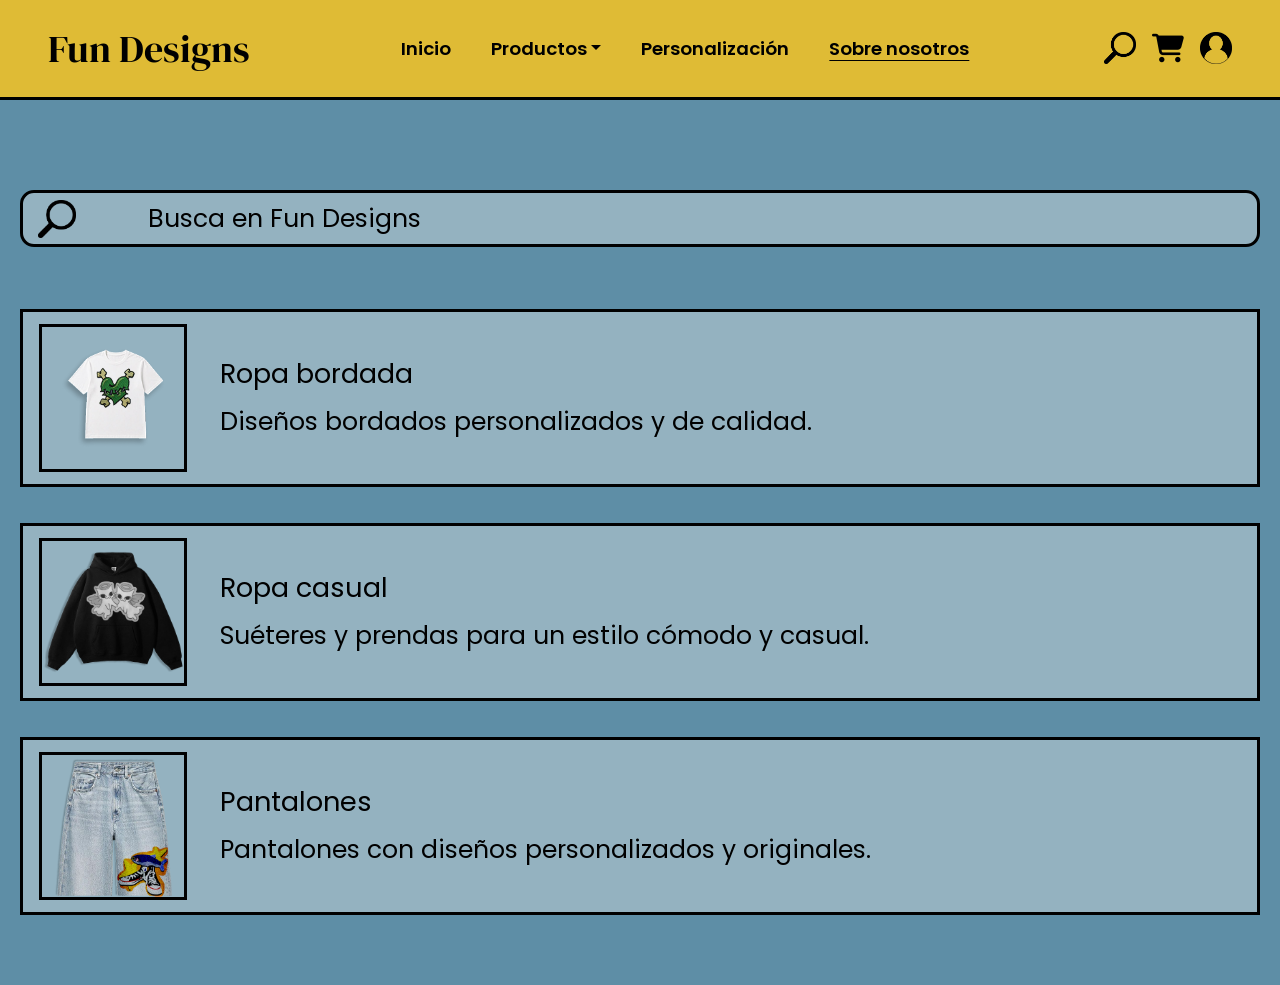
==== commit 4f0413ee: "Update busqueda.html" ====
--- a/busqueda.html
+++ b/busqueda.html
@@ -21,6 +21,15 @@
 	<link rel="stylesheet" href="css/style.css">
 </head>
 
+<!-- Google tag (gtag.js) -->
+<script async src="https://www.googletagmanager.com/gtag/js?id=G-8MX5EQNZ4L"></script>
+<script>
+  window.dataLayer = window.dataLayer || [];
+  function gtag(){dataLayer.push(arguments);}
+  gtag('js', new Date());
+
+  gtag('config', 'G-8MX5EQNZ4L');
+</script>
 
 <body class="productos-page">
 
@@ -29,185 +38,43 @@
 ===================================================== -->
 
 <header>
+    <nav class="navbar navbar-expand-lg fun-navbar">
+      <div class="container-fluid px-4 px-lg-5">
+        <a class="navbar-brand fun-brand" href="index.html">Fun Designs</a>
 
-    <nav class="navbar navbar-expand-lg fun-navbar">
+        <button class="navbar-toggler" type="button" data-bs-toggle="collapse" data-bs-target="#menuPrincipal" aria-controls="menuPrincipal" aria-expanded="false" aria-label="Abrir menú de navegación">
+          <span class="navbar-toggler-icon"></span>
+        </button>
 
-        <div class="container-fluid px-4 px-lg-5">
+        <div class="collapse navbar-collapse" id="menuPrincipal">
+          <ul class="navbar-nav mx-auto align-items-lg-center gap-lg-4">
+            <li class="nav-item">
+              <a class="nav-link" href="index.html">Inicio</a>
+            </li>
+            <li class="nav-item dropdown">
+              <a class="nav-link dropdown-toggle" href="#" role="button" data-bs-toggle="dropdown" aria-expanded="false">Productos</a>
+              <ul class="dropdown-menu">
+                <li><a class="dropdown-item" href="index.html#products-section">Productos destacados</a></li>
+                <li><a class="dropdown-item" href="index.html#categories-section">Categorías</a></li>
+              </ul>
+            </li>
+            <li class="nav-item">
+              <a class="nav-link" href="#">Personalización</a>
+            </li>
+            <li class="nav-item">
+              <a class="nav-link active" aria-current="page" href="sobre-nosotros.html">Sobre nosotros</a>
+            </li>
+          </ul>
 
-            <a class="navbar-brand fun-brand" href="index.html">
-                Fun Designs
-            </a>
-
-
-            <button
-                class="navbar-toggler"
-                type="button"
-                data-bs-toggle="collapse"
-                data-bs-target="#menuPrincipal"
-                aria-controls="menuPrincipal"
-                aria-expanded="false"
-                aria-label="Abrir menú">
-
-                <span class="navbar-toggler-icon"></span>
-
-            </button>
-
-
-            <!-- MENÚ -->
-
-            <div class="collapse navbar-collapse" id="menuPrincipal">
-
-
-                <ul class="navbar-nav mx-auto align-items-lg-center gap-lg-4">
-
-
-                    <li class="nav-item">
-
-                        <a
-                            class="nav-link"
-                            href="index.html">
-
-                            Inicio
-
-                        </a>
-
-                    </li>
-
-
-                    <!-- PRODUCTOS -->
-
-                    <li class="nav-item dropdown">
-
-                        <a
-                            class="nav-link dropdown-toggle border border-dark px-3 py-1 text-dark active"
-                            href="#"
-                            role="button"
-                            data-bs-toggle="dropdown"
-                            aria-expanded="false">
-
-                            Productos
-
-                        </a>
-
-
-                        <ul class="dropdown-menu">
-
-                            <li>
-
-                                <a
-                                    class="dropdown-item"
-                                    href="index.html#products-section">
-
-                                    Productos destacados
-
-                                </a>
-
-                            </li>
-
-
-                            <li>
-
-                                <a
-                                    class="dropdown-item"
-                                    href="index.html#categories-section">
-
-                                    Categorías
-
-                                </a>
-
-                            </li>
-
-                        </ul>
-
-                    </li>
-
-
-                    <li class="nav-item">
-
-                        <a
-                            class="nav-link"
-                            href="#">
-
-                            Personalización
-
-                        </a>
-
-                    </li>
-
-
-                    <li class="nav-item">
-
-                        <a
-                            class="nav-link"
-                            href="sobre-nosotros.html">
-
-                            Sobre nosotros
-
-                        </a>
-
-                    </li>
-
-                </ul>
-
-
-                <!-- ICONOS -->
-
-                <div
-                    class="navbar-icons d-flex align-items-center gap-3 mt-3 mt-lg-0">
-
-
-                    <!-- BUSCAR -->
-
-                    <a href="productos.html" aria-label="Buscar">
-
-                        <img
-                            src="img/search.png"
-                            alt="Buscar">
-
-                    </a>
-
-
-                    <!-- CARRITO -->
-
-                    <a
-                        href="#"
-                        aria-label="Carrito"
-                        class="position-relative">
-
-                        <img
-                            src="img/carrito.png"
-                            alt="Carrito">
-
-
-                        <span
-                            class="position-absolute top-0 start-100 translate-middle badge rounded-pill bg-white text-dark border border-dark px-1 py-0 cart-number">
-
-                            0
-
-                        </span>
-
-                    </a>
-
-
-                    <!-- USUARIO -->
-
-                    <a href="#" aria-label="Usuario">
-
-                        <img
-                            src="img/usuario.png"
-                            alt="Usuario">
-
-                    </a>
-
-                </div>
-
-            </div>
-
+          <div class="navbar-icons d-flex align-items-center gap-3 mt-3 mt-lg-0">
+            <a href="busqueda.html" aria-label="Buscar"><img src="img/search.png" alt="Buscar"></a>
+            <a href="carrito.html" aria-label="Carrito"><img src="img/carrito.png" alt="Carrito de compras"></a>
+            <a href="#" aria-label="Usuario"><img src="img/usuario.png" alt="Cuenta de usuario"></a>
+          </div>
         </div>
-
+      </div>
     </nav>
-
-</header>
+  </header>
 
 
 
@@ -301,4 +168,4 @@
 
 
 </body>
-</html>+</html>
--- a/css/style.css
+++ b/css/style.css
@@ -1040,4 +1040,495 @@
 
         font-size: 25px;
     }
-}+}
+
+/* --- SECCIONES Y CONTENIDOS --- */
+.seccion-base {
+  background-color: #5b89a4;
+  color: #ffffff;
+}
+
+.titulo-principal {
+  font-family: 'Playfair Display', serif;
+  font-weight: 700;
+  font-size: 2.5rem;
+  color: #ffffff;
+}
+
+.subtitulo-card {
+  font-family: 'Playfair Display', serif;
+  font-weight: 600;
+  font-size: 1.35rem;
+  color: #1a1a1a;
+}
+
+.texto-card {
+  font-size: 0.95rem;
+  color: #f1f1f1;
+  line-height: 1.5;
+}
+
+/* --- CAJAS CON BORDE NEGRO (ESTILO DE LA IMAGEN) --- */
+.caja-borde-negro {
+  background-color: #82a7bc; /* Azul más claro para contenedores */
+  border: 2px solid #1a1a1a;
+  border-radius: 2px;
+  color: #1a1a1a;
+  box-shadow: 0px 4px 0px #1a1a1a; /* Sombra sólida estilo retro/manga */
+  transition: transform 0.2s ease;
+}
+
+.caja-borde-negro:hover {
+  transform: translateY(-3px);
+}
+
+/* --- ESTILOS DE FORMULARIO --- */
+.campo-input {
+  border: 1.5px solid #1a1a1a;
+  border-radius: 4px;
+  background-color: #ffffff;
+  color: #1a1a1a;
+}
+
+.campo-input:focus {
+  border-color: #e2ba49;
+  box-shadow: 0 0 0 0.25rem rgba(226, 186, 73, 0.4);
+}
+
+.btn-enviar {
+  background-color: #e2ba49;
+  color: #1a1a1a;
+  font-weight: 600;
+  border: 2px solid #1a1a1a;
+  border-radius: 4px;
+  box-shadow: 2px 2px 0px #1a1a1a;
+  transition: all 0.2s ease;
+}
+
+.btn-enviar:hover {
+  background-color: #1a1a1a;
+  color: #e2ba49;
+  border-color: #e2ba49;
+}
+
+/* Iconos circulares estilo caricatura para Sobre Nosotros */
+.icono-ilustracion {
+  width: 90px;
+  height: 90px;
+  background-color: #e2ba49;
+  color: #1a1a1a;
+  border: 2px solid #1a1a1a;
+  border-radius: 50%;
+  display: flex;
+  align-items: center;
+  justify-content: center;
+  margin: 0 auto;
+}
+
+/* ================================
+   PÁGINA CARRITO
+   ================================ */
+
+.checkout-page {
+    min-height: calc(100vh - 100px);
+    background: #5E8EA6;
+    padding: 25px 30px 35px;
+}
+
+.checkout-container {
+    width: 100%;
+    max-width: 925px;
+    margin: 0 auto;
+
+    display: grid;
+    grid-template-columns: minmax(0, 1.55fr) minmax(0, 1fr);
+    gap: 16px;
+}
+
+.checkout-left,
+.checkout-right {
+    display: flex;
+    flex-direction: column;
+    gap: 16px;
+}
+
+.checkout-box {
+    background: #94B2C0;
+    border: 2px solid #000;
+    padding: 25px 40px;
+}
+
+.checkout-box h3 {
+    margin: 0 0 16px;
+    font-family: Georgia, "Times New Roman", serif;
+    font-size: 15px;
+    font-weight: 700;
+}
+
+
+/* PRODUCTO */
+
+.product-box {
+    min-height: 228px;
+}
+
+.product-checkout {
+    position: relative;
+    min-height: 110px;
+
+    display: flex;
+    align-items: center;
+
+    border-bottom: 1px solid #000;
+    padding-bottom: 9px;
+}
+
+.checkout-product-image {
+    width: 103px;
+    height: 103px;
+
+    display: flex;
+    justify-content: center;
+    align-items: center;
+
+    border: 2px solid #000;
+    background: #94B2C0;
+}
+
+.checkout-product-image img {
+    width: 100%;
+    height: 100%;
+    object-fit: contain;
+}
+
+.product-details {
+    margin-left: 10px;
+    font-size: 10px;
+}
+
+.product-details p {
+    margin: 0 0 7px;
+}
+
+.product-details button {
+    border: none;
+    background: transparent;
+    font-size: 9px;
+    color: #555;
+    margin-left: 8px;
+}
+
+.quantity {
+    display: flex;
+    align-items: center;
+    gap: 10px;
+}
+
+.quantity-controls {
+    display: flex;
+    align-items: center;
+}
+
+.quantity-controls button,
+.quantity-controls span {
+    width: 22px;
+    height: 27px;
+
+    display: flex;
+    align-items: center;
+    justify-content: center;
+
+    border: 1px solid #555;
+    background: transparent;
+
+    font-size: 12px;
+}
+
+.quantity-controls span {
+    border-left: none;
+    border-right: none;
+}
+
+
+/* DECORACIÓN */
+
+.product-decoration {
+    position: absolute;
+    right: 10px;
+    top: 5px;
+
+    width: 105px;
+    height: 90px;
+}
+
+.product-decoration span {
+    position: absolute;
+    font-size: 38px;
+}
+
+.product-decoration span:nth-child(1) {
+    left: 0;
+    top: 5px;
+}
+
+.product-decoration span:nth-child(2) {
+    right: 0;
+    top: 25px;
+    font-size: 55px;
+}
+
+.product-decoration span:nth-child(3) {
+    left: 20px;
+    bottom: 0;
+    font-size: 28px;
+}
+
+
+/* PARTE INFERIOR */
+
+.product-bottom {
+    display: flex;
+    justify-content: space-between;
+    align-items: center;
+    padding-top: 10px;
+}
+
+.product-actions {
+    display: flex;
+    gap: 25px;
+}
+
+.product-actions button {
+    border: none;
+    background: transparent;
+    font-size: 16px;
+}
+
+.product-price {
+    font-family: Georgia, "Times New Roman", serif;
+    font-size: 20px;
+}
+
+
+/* DIRECCIÓN */
+
+.shipping-box {
+    min-height: 340px;
+}
+
+.shipping-grid {
+    display: grid;
+    grid-template-columns: 1fr 1fr;
+    column-gap: 26px;
+    row-gap: 7px;
+}
+
+.form-group {
+    display: flex;
+    flex-direction: column;
+}
+
+.form-group label {
+    margin-bottom: 5px;
+    font-size: 13px;
+}
+
+.form-group input,
+.form-group select {
+    width: 100%;
+    height: 26px;
+
+    background: transparent;
+    border: 2px solid #000;
+
+    font-family: inherit;
+    font-size: 12px;
+}
+
+.phone-input {
+    display: flex;
+}
+
+.phone-input span {
+    width: 60px;
+    height: 26px;
+
+    display: flex;
+    align-items: center;
+    justify-content: center;
+
+    border: 2px solid #000;
+    border-right: none;
+
+    font-size: 12px;
+}
+
+.phone-input input {
+    flex: 1;
+}
+
+
+/* RESUMEN */
+
+.order-summary {
+    min-height: 267px;
+    padding: 25px 30px;
+}
+
+.summary-row {
+    display: flex;
+    justify-content: space-between;
+
+    margin-bottom: 10px;
+    font-size: 13px;
+}
+
+.order-summary hr {
+    margin: 22px -12px 17px;
+    border: 0;
+    border-top: 1px solid #000;
+}
+
+.subtotal {
+    display: flex;
+    justify-content: space-between;
+
+    font-family: Georgia, "Times New Roman", serif;
+    font-size: 18px;
+}
+
+.order-summary small {
+    display: block;
+    margin-top: 3px;
+    font-size: 7px;
+}
+
+
+/* PAGO */
+
+.payment-box {
+    min-height: 267px;
+    position: relative;
+    padding: 25px 30px;
+}
+
+.my-cards {
+    margin: 0 0 5px;
+    font-size: 13px;
+    color: #666;
+}
+
+.payment-box hr {
+    margin: 10px -12px 10px;
+    border: 0;
+    border-top: 1px solid #000;
+}
+
+.payment-option {
+    display: block;
+    margin-bottom: 8px;
+    font-size: 13px;
+    color: #555;
+}
+
+.payment-option input {
+    margin-right: 6px;
+    accent-color: #000;
+}
+
+.continue-button {
+    display: block;
+
+    margin: 43px auto 0;
+    padding: 8px 12px;
+
+    background: #94B2C0;
+    border: 2px solid #000;
+    border-radius: 12px;
+
+    font-family: Georgia, "Times New Roman", serif;
+    font-size: 19px;
+    font-weight: 700;
+}
+
+
+/* DECORACIÓN DEL PAGO */
+
+.payment-decoration {
+    position: absolute;
+    right: -20px;
+    bottom: 15px;
+
+    width: 90px;
+}
+
+.payment-decoration img {
+    width: 100%;
+    height: auto;
+}
+
+
+/* ================================
+   RESPONSIVE
+   ================================ */
+
+@media (max-width: 991.98px) {
+
+    .checkout-container {
+        width: 100%;
+        max-width: 700px;
+        grid-template-columns: 1fr;
+    }
+
+    .checkout-page {
+        padding: 25px 20px;
+    }
+}
+
+
+@media (max-width: 600px) {
+
+    .checkout-page {
+        padding: 15px 10px;
+    }
+
+    .checkout-box {
+        padding: 20px;
+    }
+
+    .shipping-grid {
+        grid-template-columns: 1fr;
+    }
+
+    .product-decoration {
+        display: none;
+    }
+
+    .product-actions {
+        gap: 10px;
+    }
+
+    .product-actions button {
+        font-size: 13px;
+    }
+
+    .product-price {
+        font-size: 17px;
+    }
+
+    .summary-row {
+        font-size: 11px;
+    }
+
+    .payment-option {
+        font-size: 11px;
+    }
+
+    .continue-button {
+        margin-top: 30px;
+    }
+
+    .payment-decoration {
+        display: none;
+    }
+}
